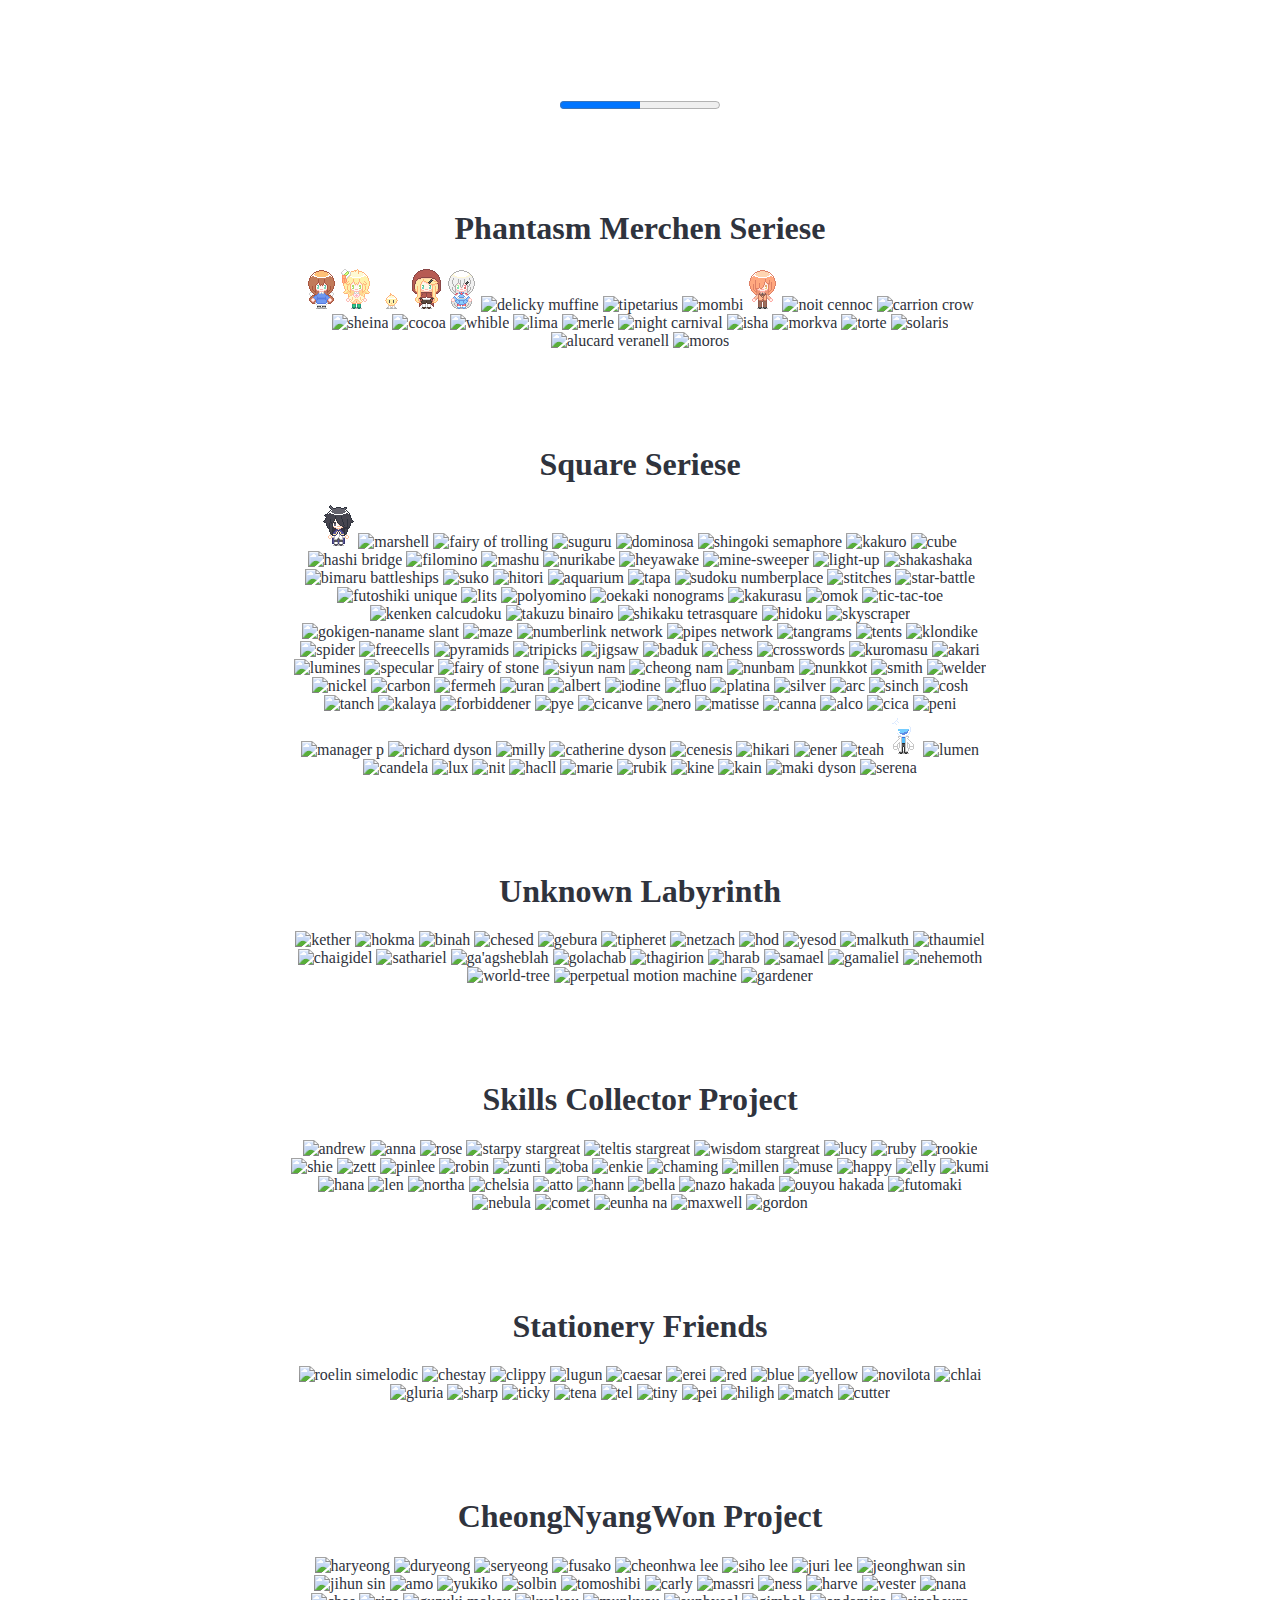
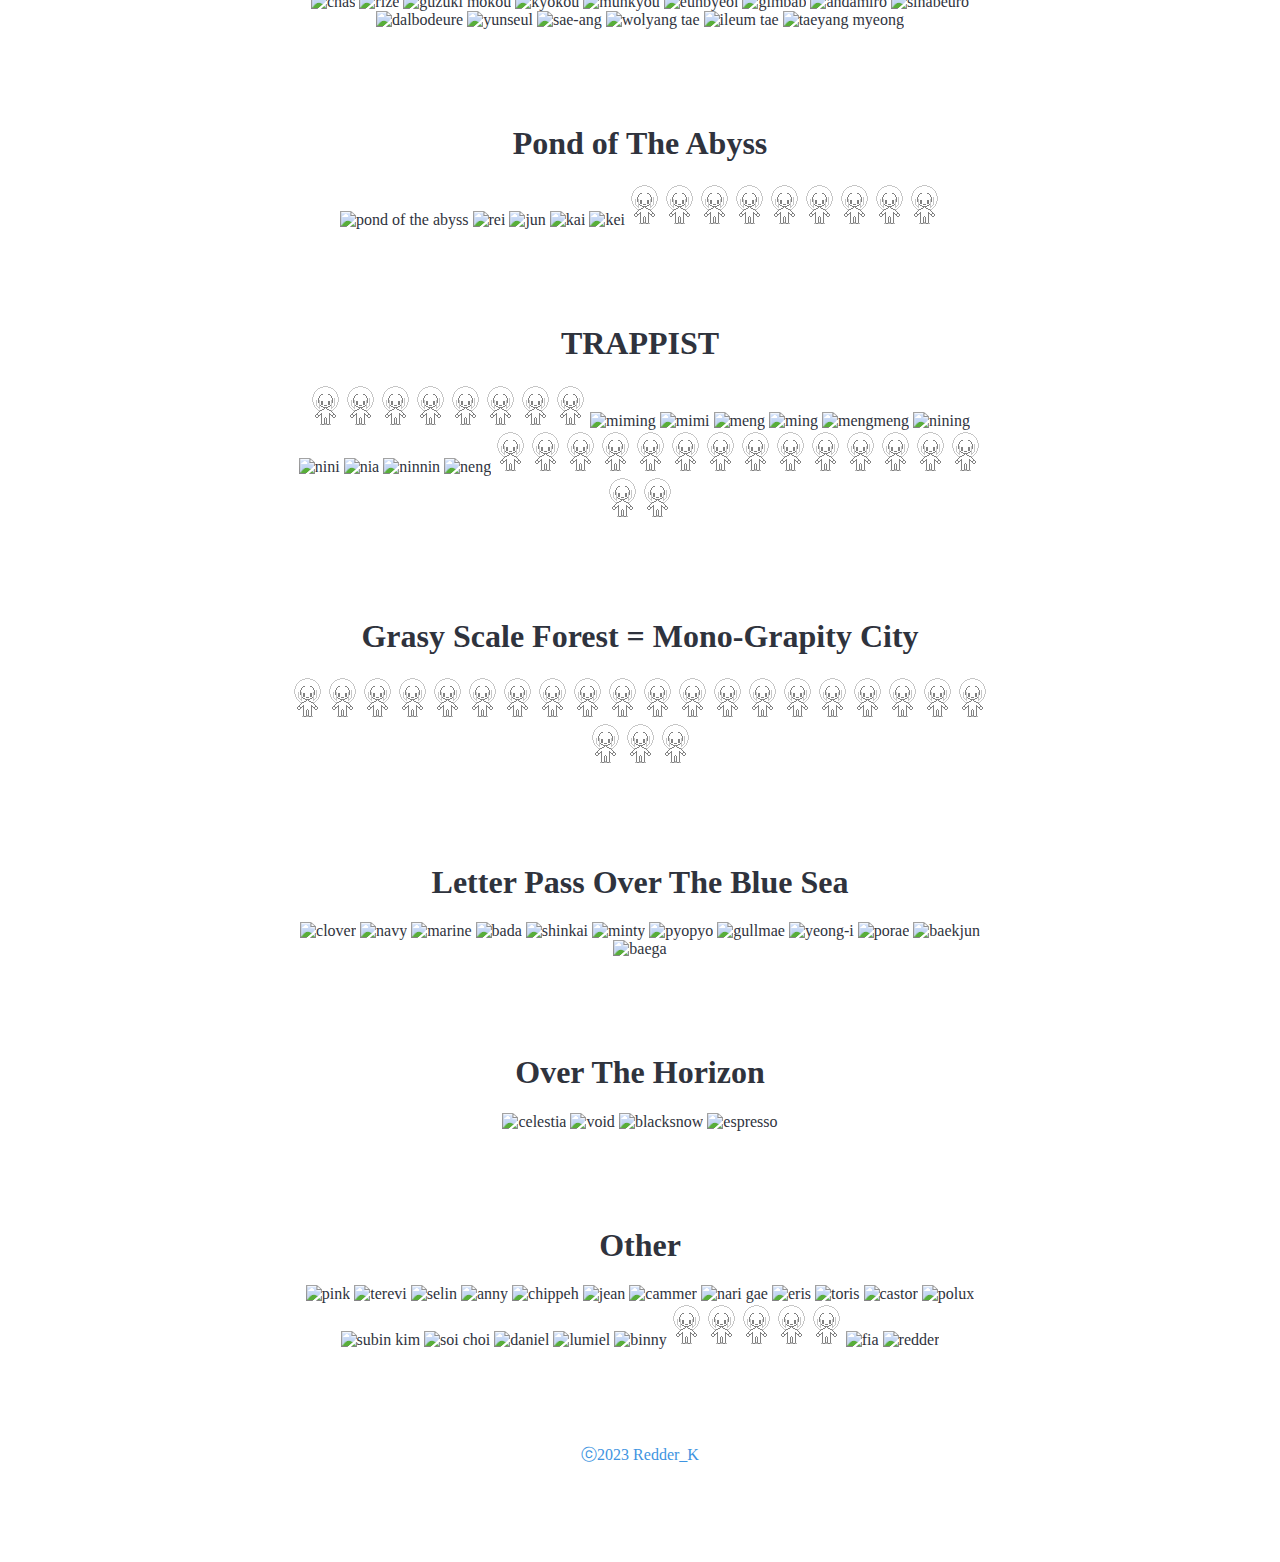
==== index.htm @ f9297e55 "Add files via upload" ====
<!DOCTYPE html>
<!--created 2023-02-05-->

<html lang="en">

<head>

<title>Redder's Dolls Showcase</title>

<meta charset="utf-8">
<meta name="Description" content="Redder's private showcase.">
<meta http-equiv="Author" content="Redder K.">
<meta http-equiv="Generator" content="Windows Notepad">

<link href="style.css" rel="stylesheet" type="text/css">
<link rel="icon" href="./favicon.ico">

</head>
<body>

<hr>

<div style="text-align: right;"><progress value="50" min="0" max="100"></progress></div>

<hr>

<!--판타즘 메르헨 시리즈-->
    <h1>Phantasm Merchen Seriese</h1>
    <div><img src="./dolls/dorothy.png" alt="dorothy"></div>
    <div><img src="./dolls/merry.png" alt="merry carnival"></div>
    <div><img src="./dolls/piapi.png" alt="piapi"></div>
    <div><img src="./dolls/rebecca.png" alt="rebecca"></div>
    <div><img src="./dolls/pinata.png" alt="pinata twilight"></div>

    <div><img src="./dolls/delicky.png" alt="delicky muffine"></div>
    <div><img src="./dolls/tip.png" alt="tipetarius"></div>
    <div><img src="./dolls/mombi.png" alt="mombi"></div>
    <div><img src="./dolls/jacky.png" alt="jacky olantern"></div>

    <div><img src="./dolls/noit.png" alt="noit cennoc"></div>
    <div><img src="./dolls/carrion.png" alt="carrion crow"></div>
    <div><img src="./dolls/sheina.png" alt="sheina"></div>
    <div><img src="./dolls/cocoa.png" alt="cocoa"></div>

    <div><img src="./dolls/whible.png" alt="whible"></div>
    <div><img src="./dolls/lima.png" alt="lima"></div>
    <div><img src="./dolls/merle.png" alt="merle"></div>
    <div><img src="./dolls/night.png" alt="night carnival"></div>

    <div><img src="./dolls/isha.png" alt="isha"></div>
    <div><img src="./dolls/morkva.png" alt="morkva"></div>
    <div><img src="./dolls/torte.png" alt="torte"></div>
    <div><img src="./dolls/solaris.png" alt="solaris"></div>

    <div><img src="./dolls/alucard.png" alt="alucard veranell"></div>
    <div><img src="./dolls/moros.png" alt="moros"></div>

<hr>

<!--스퀘어 시리즈-->
    <h1>Square Seriese</h1>
    <div><img src="./dolls/lgk-root.png" alt="ronly hakada"></div>
    <div><img src="./dolls/marshell.png" alt="marshell"></div>
    <div><img src="./dolls/cecil.png" alt="fairy of trolling"></div>

    <div><img src="./dolls/lgk-001.png" alt="suguru"></div>
    <div><img src="./dolls/lgk-002.png" alt="dominosa"></div>
    <div><img src="./dolls/lgk-003.png" alt="shingoki semaphore"></div>
    <div><img src="./dolls/lgk-004.png" alt="kakuro"></div>
    <div><img src="./dolls/lgk-005.png" alt="cube"></div>

    <div><img src="./dolls/lgk-006.png" alt="hashi bridge"></div>
    <div><img src="./dolls/lgk-007.png" alt="filomino"></div>
    <div><img src="./dolls/lgk-008.png" alt="mashu"></div>
    <div><img src="./dolls/lgk-009.png" alt="nurikabe"></div>
    <div><img src="./dolls/lgk-010.png" alt="heyawake"></div>

    <div><img src="./dolls/lgk-011.png" alt="mine-sweeper"></div>
    <div><img src="./dolls/lgk-012.png" alt="light-up"></div>
    <div><img src="./dolls/lgk-013.png" alt="shakashaka"></div>
    <div><img src="./dolls/lgk-014.png" alt="bimaru battleships"></div>
    <div><img src="./dolls/lgk-015.png" alt="suko"></div>

    <div><img src="./dolls/lgk-016.png" alt="hitori"></div>
    <div><img src="./dolls/lgk-017.png" alt="aquarium"></div>
    <div><img src="./dolls/lgk-018.png" alt="tapa"></div>
    <div><img src="./dolls/lgk-019.png" alt="sudoku numberplace"></div>
    <div><img src="./dolls/lgk-020.png" alt="stitches"></div>

    <div><img src="./dolls/lgk-021.png" alt="star-battle"></div>
    <div><img src="./dolls/lgk-022.png" alt="futoshiki unique"></div>
    <div><img src="./dolls/lgk-023.png" alt="lits"></div>
    <div><img src="./dolls/lgk-024.png" alt="polyomino"></div>
    <div><img src="./dolls/lgk-025.png" alt="oekaki nonograms"></div>

    <div><img src="./dolls/lgk-026.png" alt="kakurasu"></div>
    <div><img src="./dolls/lgk-027.png" alt="omok"></div>
    <div><img src="./dolls/lgk-028.png" alt="tic-tac-toe"></div>
    <div><img src="./dolls/lgk-029.png" alt="kenken calcudoku"></div>
    <div><img src="./dolls/lgk-030.png" alt="takuzu binairo"></div>

    <div><img src="./dolls/lgk-031.png" alt="shikaku tetrasquare"></div>
    <div><img src="./dolls/lgk-032.png" alt="hidoku"></div>
    <div><img src="./dolls/lgk-033.png" alt="skyscraper"></div>
    <div><img src="./dolls/lgk-034.png" alt="gokigen-naname slant"></div>
    <div><img src="./dolls/lgk-035.png" alt="maze"></div>

    <div><img src="./dolls/lgk-036.png" alt="numberlink network"></div>
    <div><img src="./dolls/lgk-037.png" alt="pipes network"></div>
    <div><img src="./dolls/lgk-038.png" alt="tangrams"></div>
    <div><img src="./dolls/lgk-039.png" alt="tents"></div>
    <div><img src="./dolls/lgk-040.png" alt="klondike"></div>

    <div><img src="./dolls/lgk-041.png" alt="spider"></div>
    <div><img src="./dolls/lgk-042.png" alt="freecells"></div>
    <div><img src="./dolls/lgk-043.png" alt="pyramids"></div>
    <div><img src="./dolls/lgk-044.png" alt="tripicks"></div>
    <div><img src="./dolls/lgk-045.png" alt="jigsaw"></div>

    <div><img src="./dolls/lgk-046.png" alt="baduk"></div>
    <div><img src="./dolls/lgk-047.png" alt="chess"></div>
    <div><img src="./dolls/lgk-048.png" alt="crosswords"></div>
    <div><img src="./dolls/lgk-049.png" alt="kuromasu"></div>
    <div><img src="./dolls/lgk-050.png" alt="akari"></div>

    <div><img src="./dolls/lumines.png" alt="lumines"></div>
    <div><img src="./dolls/specular.png" alt="specular"></div>
    <div><img src="./dolls/nakto.png" alt="fairy of stone"></div>

    <div><img src="./dolls/siyun.png" alt="siyun nam"></div>
    <div><img src="./dolls/cheong.png" alt="cheong nam"></div>

    <div><img src="./dolls/nunbam.png" alt="nunbam"></div>
    <div><img src="./dolls/nunkkot.png" alt="nunkkot"></div>
    <div><img src="./dolls/smith.png" alt="smith"></div>
    <div><img src="./dolls/welder.png" alt="welder"></div>

    <div><img src="./dolls/nickel.png" alt="nickel"></div>
    <div><img src="./dolls/carbon.png" alt="carbon"></div>
    <div><img src="./dolls/fermeh.png" alt="fermeh"></div>
    <div><img src="./dolls/uran.png" alt="uran"></div>
    <div><img src="./dolls/albert.png" alt="albert"></div>
    <div><img src="./dolls/iodine.png" alt="iodine"></div>
    <div><img src="./dolls/fluo.png" alt="fluo"></div>
    <div><img src="./dolls/platina.png" alt="platina"></div>
    <div><img src="./dolls/silver.png" alt="silver"></div>

    <div><img src="./dolls/arc.png" alt="arc"></div>
    <div><img src="./dolls/sinch.png" alt="sinch"></div>
    <div><img src="./dolls/cosh.png" alt="cosh"></div>
    <div><img src="./dolls/tanch.png" alt="tanch"></div>
    <div><img src="./dolls/kalaya.png" alt="kalaya"></div>

    <div><img src="./dolls/forbiddener.png" alt="forbiddener"></div>
    <div><img src="./dolls/pye.png" alt="pye"></div>

    <div><img src="./dolls/cicanve.png" alt="cicanve"></div>
    <div><img src="./dolls/nero.png" alt="nero"></div>
    <div><img src="./dolls/matisse.png" alt="matisse"></div>
    <div><img src="./dolls/canna.png" alt="canna"></div>
    <div><img src="./dolls/alco.png" alt="alco"></div>
    <div><img src="./dolls/cica.png" alt="cica"></div>
    <div><img src="./dolls/peni.png" alt="peni"></div>
    <div><img src="./dolls/phage.png" alt="manager p"></div>

    <div><img src="./dolls/ricky.png" alt="richard dyson"></div>
    <div><img src="./dolls/milly.png" alt="milly"></div>
    <div><img src="./dolls/catherine.png" alt="catherine dyson"></div>
    <div><img src="./dolls/cenesis.png" alt="cenesis"></div>

    <div><img src="./dolls/hikari.png" alt="hikari"></div>
    <div><img src="./dolls/ener.png" alt="ener"></div>
    <div><img src="./dolls/teah.png" alt="teah"></div>
    <div><img src="./dolls/flasika.png" alt="flasika"></div>
    <div><img src="./dolls/lumen.png" alt="lumen"></div>
    <div><img src="./dolls/candela.png" alt="candela"></div>
    <div><img src="./dolls/lux.png" alt="lux"></div>
    <div><img src="./dolls/nit.png" alt="nit"></div>

    <div><img src="./dolls/hacll.png" alt="hacll"></div>
    <div><img src="./dolls/marie.png" alt="marie"></div>
    <div><img src="./dolls/rubik.png" alt="rubik"></div>

    <div><img src="./dolls/kine.png" alt="kine"></div>
    <div><img src="./dolls/kain.png" alt="kain"></div>
    <div><img src="./dolls/maki.png" alt="maki dyson"></div>
    <div><img src="./dolls/serena.png" alt="serena"></div>

<hr>

<!--알려지지 않은 미궁-->
    <h1>Unknown Labyrinth</h1>
    <div><img src="./dolls/kether.png" alt="kether"></div>
    <div><img src="./dolls/hokma.png" alt="hokma"></div>
    <div><img src="./dolls/binah.png" alt="binah"></div>
    <div><img src="./dolls/chesed.png" alt="chesed"></div>
    <div><img src="./dolls/gebura.png" alt="gebura"></div>
    <div><img src="./dolls/tipheret.png" alt="tipheret"></div>
    <div><img src="./dolls/netzach.png" alt="netzach"></div>
    <div><img src="./dolls/hod.png" alt="hod"></div>
    <div><img src="./dolls/yesod.png" alt="yesod"></div>
    <div><img src="./dolls/malkuth.png" alt="malkuth"></div>

    <div><img src="./dolls/thaumiel.png" alt="thaumiel"></div>
    <div><img src="./dolls/chaigidel.png" alt="chaigidel"></div>
    <div><img src="./dolls/sathariel.png" alt="sathariel"></div>
    <div><img src="./dolls/gaagsheblah.png" alt="ga'agsheblah"></div>
    <div><img src="./dolls/golachab.png" alt="golachab"></div>
    <div><img src="./dolls/thagirion.png" alt="thagirion"></div>
    <div><img src="./dolls/harab.png" alt="harab"></div>
    <div><img src="./dolls/samael.png" alt="samael"></div>
    <div><img src="./dolls/gamaliel.png" alt="gamaliel"></div>
    <div><img src="./dolls/nehemoth.png" alt="nehemoth"></div>

    <div><img src="./dolls/worldtree.png" alt="world-tree"></div>
    <div><img src="./dolls/pmm.png" alt="perpetual motion machine"></div>
    <div><img src="./dolls/gardener.png" alt="gardener"></div>

<hr>

<!--스킬 컬렉터 프로젝트-->
    <h1>Skills Collector Project</h1>
    <div><img src="./dolls/andrew.png" alt="andrew"></div>
    <div><img src="./dolls/anna.png" alt="anna"></div>
    <div><img src="./dolls/rose.png" alt="rose"></div>

    <div><img src="./dolls/starpy.png" alt="starpy stargreat"></div>
    <div><img src="./dolls/teltis.png" alt="teltis stargreat"></div>
    <div><img src="./dolls/wisdom.png" alt="wisdom stargreat"></div>

    <div><img src="./dolls/lucy.png" alt="lucy"></div>
    <div><img src="./dolls/ruby.png" alt="ruby"></div>
    <div><img src="./dolls/rookie.png" alt="rookie"></div>

    <div><img src="./dolls/shie.png" alt="shie"></div>
    <div><img src="./dolls/zett.png" alt="zett"></div>
    <div><img src="./dolls/pinlee.png" alt="pinlee"></div>
    <div><img src="./dolls/robin.png" alt="robin"></div>

    <div><img src="./dolls/zunti.png" alt="zunti"></div>
    <div><img src="./dolls/toba.png" alt="toba"></div>
    <div><img src="./dolls/enkie.png" alt="enkie"></div>

    <div><img src="./dolls/chaming.png" alt="chaming"></div>
    <div><img src="./dolls/millen.png" alt="millen"></div>
    <div><img src="./dolls/muse.png" alt="muse"></div>
    <div><img src="./dolls/happy.png" alt="happy"></div>
    <div><img src="./dolls/elly.png" alt="elly"></div>
    <div><img src="./dolls/kumi.png" alt="kumi"></div>

    <div><img src="./dolls/hana.png" alt="hana"></div>
    <div><img src="./dolls/len.png" alt="len"></div>

    <div><img src="./dolls/northa.png" alt="northa"></div>
    <div><img src="./dolls/chelsia.png" alt="chelsia"></div>

    <div><img src="./dolls/atto.png" alt="atto"></div>

    <div><img src="./dolls/hann.png" alt="hann"></div>
    <div><img src="./dolls/bella.png" alt="bella"></div>

    <div><img src="./dolls/nazo.png" alt="nazo hakada"></div>
    <div><img src="./dolls/ouyou.png" alt="ouyou hakada"></div>
    <div><img src="./dolls/futomaki.png" alt="futomaki"></div>

    <div><img src="./dolls/nebula.png" alt="nebula"></div>
    <div><img src="./dolls/comet.png" alt="comet"></div>
    <div><img src="./dolls/eunha.png" alt="eunha na"></div>

    <div><img src="./dolls/maxwell.png" alt="maxwell"></div>
    <div><img src="./dolls/gordon.png" alt="gordon"></div>

<hr>

<!--스테이셔너리 프렌즈-->
    <h1>Stationery Friends</h1>
    <div><img src="./dolls/roelin.png" alt="roelin simelodic"></div>
    <div><img src="./dolls/chestay.png" alt="chestay"></div>
    <div><img src="./dolls/clippy.png" alt="clippy"></div>
    <div><img src="./dolls/lugun.png" alt="lugun"></div>

    <div><img src="./dolls/caesar.png" alt="caesar"></div>
    <div><img src="./dolls/erei.png" alt="erei"></div>

    <div><img src="./dolls/red.png" alt="red"></div>
    <div><img src="./dolls/blue.png" alt="blue"></div>
    <div><img src="./dolls/yellow.png" alt="yellow"></div>

    <div><img src="./dolls/novilota.png" alt="novilota"></div>
    <div><img src="./dolls/chlai.png" alt="chlai"></div>
    <div><img src="./dolls/gluria.png" alt="gluria"></div>

    <div><img src="./dolls/sharp.png" alt="sharp"></div>
    <div><img src="./dolls/ticky.png" alt="ticky"></div>

    <div><img src="./dolls/tena.png" alt="tena"></div>
    <div><img src="./dolls/tel.png" alt="tel"></div>
    <div><img src="./dolls/tiny.png" alt="tiny"></div>

    <div><img src="./dolls/pei.png" alt="pei"></div>
    <div><img src="./dolls/hiligh.png" alt="hiligh"></div>

    <div><img src="./dolls/match.png" alt="match"></div>
    <div><img src="./dolls/cutter.png" alt="cutter"></div>

<hr>

<!--청량원 프로젝트-->
    <h1>CheongNyangWon Project</h1>
    <div><img src="./dolls/haryeong.png" alt="haryeong"></div>
    <div><img src="./dolls/duryeong.png" alt="duryeong"></div>
    <div><img src="./dolls/seryeong.png" alt="seryeong"></div>
    <div><img src="./dolls/fusako.png" alt="fusako"></div>

    <div><img src="./dolls/cheonhwa.png" alt="cheonhwa lee"></div>
    <div><img src="./dolls/siho.png" alt="siho lee"></div>
    <div><img src="./dolls/juri.png" alt="juri lee"></div>
    <div><img src="./dolls/jeonghwan.png" alt="jeonghwan sin"></div>
    <div><img src="./dolls/jihun.png" alt="jihun sin"></div>

    <div><img src="./dolls/amo.png" alt="amo"></div>
    <div><img src="./dolls/yukiko.png" alt="yukiko"></div>
    <div><img src="./dolls/solbin.png" alt="solbin"></div>
    <div><img src="./dolls/tomoshibi.png" alt="tomoshibi"></div>
    <div><img src="./dolls/carly.png" alt="carly"></div>

    <div><img src="./dolls/massri.png" alt="massri"></div>
    <div><img src="./dolls/ness.png" alt="ness"></div>
    <div><img src="./dolls/harve.png" alt="harve"></div>
    <div><img src="./dolls/vester.png" alt="vester"></div>
    <div><img src="./dolls/nana.png" alt="nana"></div>

    <div><img src="./dolls/chas.png" alt="chas"></div>
    <div><img src="./dolls/rize.png" alt="rize"></div>

    <div><img src="./dolls/guzuki.png" alt="guzuki mokou"></div>
    <div><img src="./dolls/kyokou.png" alt="kyokou"></div>
    <div><img src="./dolls/munkyou.png" alt="munkyou"></div>
    <div><img src="./dolls/eunbyeol.png" alt="eunbyeol"></div>
    <div><img src="./dolls/gimbab.png" alt="gimbab"></div>

    <div><img src="./dolls/andamiro.png" alt="andamiro"></div>
    <div><img src="./dolls/sinabeuro.png" alt="sinabeuro"></div>
    <div><img src="./dolls/dalbodeure.png" alt="dalbodeure"></div>
    <div><img src="./dolls/yunseul.png" alt="yunseul"></div>
    <div><img src="./dolls/sae-ang.png" alt="sae-ang"></div>

    <div><img src="./dolls/wolyang.png" alt="wolyang tae"></div>
    <div><img src="./dolls/ileum.png" alt="ileum tae"></div>
    <div><img src="./dolls/taeyang.png" alt="taeyang myeong"></div>

<hr>

<!--심연의 샘-->
    <h1>Pond of The Abyss</h1>
    <div><img src="./dolls/pota.png" alt="pond of the abyss"></div>

    <div><img src="./dolls/rei.png" alt="rei"></div>
    <div><img src="./dolls/jun.png" alt="jun"></div>
    <div><img src="./dolls/kai.png" alt="kai"></div>
    <div><img src="./dolls/kei.png" alt="kei"></div>

    <div><img src="./dolls/x.png" alt=""></div>
    <div><img src="./dolls/x.png" alt=""></div>
    <div><img src="./dolls/x.png" alt=""></div>
    <div><img src="./dolls/x.png" alt=""></div>
    <div><img src="./dolls/x.png" alt=""></div>
    <div><img src="./dolls/x.png" alt=""></div>
    <div><img src="./dolls/x.png" alt=""></div>
    <div><img src="./dolls/x.png" alt=""></div>
    <div><img src="./dolls/x.png" alt=""></div>

<hr>

<!--TRAPPIST-->
    <h1>TRAPPIST</h1>
    <div><img src="./dolls/x.png" alt=""></div>
    <div><img src="./dolls/x.png" alt=""></div>
    <div><img src="./dolls/x.png" alt=""></div>
    <div><img src="./dolls/x.png" alt=""></div>
    <div><img src="./dolls/x.png" alt=""></div>
    <div><img src="./dolls/x.png" alt=""></div>
    <div><img src="./dolls/x.png" alt=""></div>
    <div><img src="./dolls/x.png" alt=""></div>

    <div><img src="./dolls/miming.png" alt="miming"></div>
    <div><img src="./dolls/mimi.png" alt="mimi"></div>
    <div><img src="./dolls/meng.png" alt="meng"></div>
    <div><img src="./dolls/ming.png" alt="ming"></div>
    <div><img src="./dolls/mengmeng.png" alt="mengmeng"></div>
    <div><img src="./dolls/nining.png" alt="nining"></div>
    <div><img src="./dolls/nini.png" alt="nini"></div>
    <div><img src="./dolls/nia.png" alt="nia"></div>
    <div><img src="./dolls/ninnin.png" alt="ninnin"></div>
    <div><img src="./dolls/neng.png" alt="neng"></div>

    <div><img src="./dolls/x.png" alt=""></div>
    <div><img src="./dolls/x.png" alt=""></div>
    <div><img src="./dolls/x.png" alt=""></div>
    <div><img src="./dolls/x.png" alt=""></div>
    <div><img src="./dolls/x.png" alt=""></div>
    <div><img src="./dolls/x.png" alt=""></div>
    <div><img src="./dolls/x.png" alt=""></div>
    <div><img src="./dolls/x.png" alt=""></div>

    <div><img src="./dolls/x.png" alt=""></div>
    <div><img src="./dolls/x.png" alt=""></div>
    <div><img src="./dolls/x.png" alt=""></div>
    <div><img src="./dolls/x.png" alt=""></div>
    <div><img src="./dolls/x.png" alt=""></div>
    <div><img src="./dolls/x.png" alt=""></div>
    <div><img src="./dolls/x.png" alt=""></div>
    <div><img src="./dolls/x.png" alt=""></div>

<hr>

<!--모노그래피티 시티-->
    <h1>Grasy Scale Forest = Mono-Grapity City</h1>
    <div><img src="./dolls/x.png" alt=""></div>
    <div><img src="./dolls/x.png" alt=""></div>
    <div><img src="./dolls/x.png" alt=""></div>
    <div><img src="./dolls/x.png" alt=""></div>
    <div><img src="./dolls/x.png" alt=""></div>
    <div><img src="./dolls/x.png" alt=""></div>
    <div><img src="./dolls/x.png" alt=""></div>
    <div><img src="./dolls/x.png" alt=""></div>
    <div><img src="./dolls/x.png" alt=""></div>
    <div><img src="./dolls/x.png" alt=""></div>
    <div><img src="./dolls/x.png" alt=""></div>
    <div><img src="./dolls/x.png" alt=""></div>
    <div><img src="./dolls/x.png" alt=""></div>
    <div><img src="./dolls/x.png" alt=""></div>
    <div><img src="./dolls/x.png" alt=""></div>
    <div><img src="./dolls/x.png" alt=""></div>
    <div><img src="./dolls/x.png" alt=""></div>
    <div><img src="./dolls/x.png" alt=""></div>
    <div><img src="./dolls/x.png" alt=""></div>
    <div><img src="./dolls/x.png" alt=""></div>
    <div><img src="./dolls/x.png" alt=""></div>
    <div><img src="./dolls/x.png" alt=""></div>
    <div><img src="./dolls/x.png" alt=""></div>

<hr>

<!--바다를 건너는 편지-->
    <h1>Letter Pass Over The Blue Sea</h1>
    <div><img src="./dolls/clover.png" alt="clover"></div>
    <div><img src="./dolls/navy.png" alt="navy"></div>
    <div><img src="./dolls/marine.png" alt="marine"></div>
    <div><img src="./dolls/bada.png" alt="bada"></div>
    <div><img src="./dolls/shinkai.png" alt="shinkai"></div>

    <div><img src="./dolls/minty.png" alt="minty"></div>
    <div><img src="./dolls/pyopyo.png" alt="pyopyo"></div>

    <div><img src="./dolls/gullmae.png" alt="gullmae"></div>
    <div><img src="./dolls/yeongi.png" alt="yeong-i"></div>
    <div><img src="./dolls/porae.png" alt="porae"></div>

    <div><img src="./dolls/baekjun.png" alt="baekjun"></div>
    <div><img src="./dolls/baega.png" alt="baega"></div>

<hr>

<!--Over The Horizon-->
    <h1>Over The Horizon</h1>
    <div><img src="./dolls/observer.png" alt="celestia"></div>
    <div><img src="./dolls/void.png" alt="void"></div>
    <div><img src="./dolls/blacksnow.png" alt="blacksnow"></div>
    <div><img src="./dolls/espresso.png" alt="espresso"></div>

<hr>

<!--그 외-->
    <h1>Other</h1>
    <div><img src="./dolls/pink.png" alt="pink"></div>
    <div><img src="./dolls/terevi.png" alt="terevi"></div>

    <div><img src="./dolls/selin.png" alt="selin"></div>

    <div><img src="./dolls/anny.png" alt="anny"></div>
    <div><img src="./dolls/chippeh.png" alt="chippeh"></div>
    <div><img src="./dolls/jean.png" alt="jean"></div>
    <div><img src="./dolls/cammer.png" alt="cammer"></div>

    <div><img src="./dolls/nari.png" alt="nari gae"></div>

    <div><img src="./dolls/eris.png" alt="eris"></div>
    <div><img src="./dolls/toris.png" alt="toris"></div>
    <div><img src="./dolls/castor.png" alt="castor"></div>
    <div><img src="./dolls/polux.png" alt="polux"></div>

    <div><img src="./dolls/subin.png" alt="subin kim"></div>
    <div><img src="./dolls/soi.png" alt="soi choi"></div>

    <div><img src="./dolls/daniel.png" alt="daniel"></div>
    <div><img src="./dolls/lumiel.png" alt="lumiel"></div>
    <div><img src="./dolls/binny.png" alt="binny"></div>

    <div><img src="./dolls/x.png" alt=""></div>
    <div><img src="./dolls/x.png" alt=""></div>
    <div><img src="./dolls/x.png" alt=""></div>
    <div><img src="./dolls/x.png" alt=""></div>
    <div><img src="./dolls/x.png" alt=""></div>

    <div><img src="./dolls/fia.png" alt="fia"></div>

    <div><img src="./dolls/redder.png" alt="redder"></div>

<hr>

<p id="footer">ⓒ2023 <a href="https://github.com/alpherthax/dolls-showcase" id="footer">Redder_K</a></p>

<hr>

</body>
</html>
---- style.css ----
@font-face {
    font-family: 'EliceDigitalBaeum';
    src: url('https://cdn.jsdelivr.net/gh/projectnoonnu/noonfonts_elice@1.0/EliceDigitalBaeum.woff2') format('woff2');
    font-weight: normal;
    font-style: normal;
}

* {
    font-family: 'EliceDigitalBaeum';
    text-align: center;
    color: #2F333D;
}

body {
    width: 700px;
    margin: auto;
}

hr {
    border: 0;
    margin: 3em;
}

div {
    text-align: left;
    margin: 0 5;
    display: inline;
}

a {
    text-decoration: none;
}

#footer {
    color: #3e94e1;
}
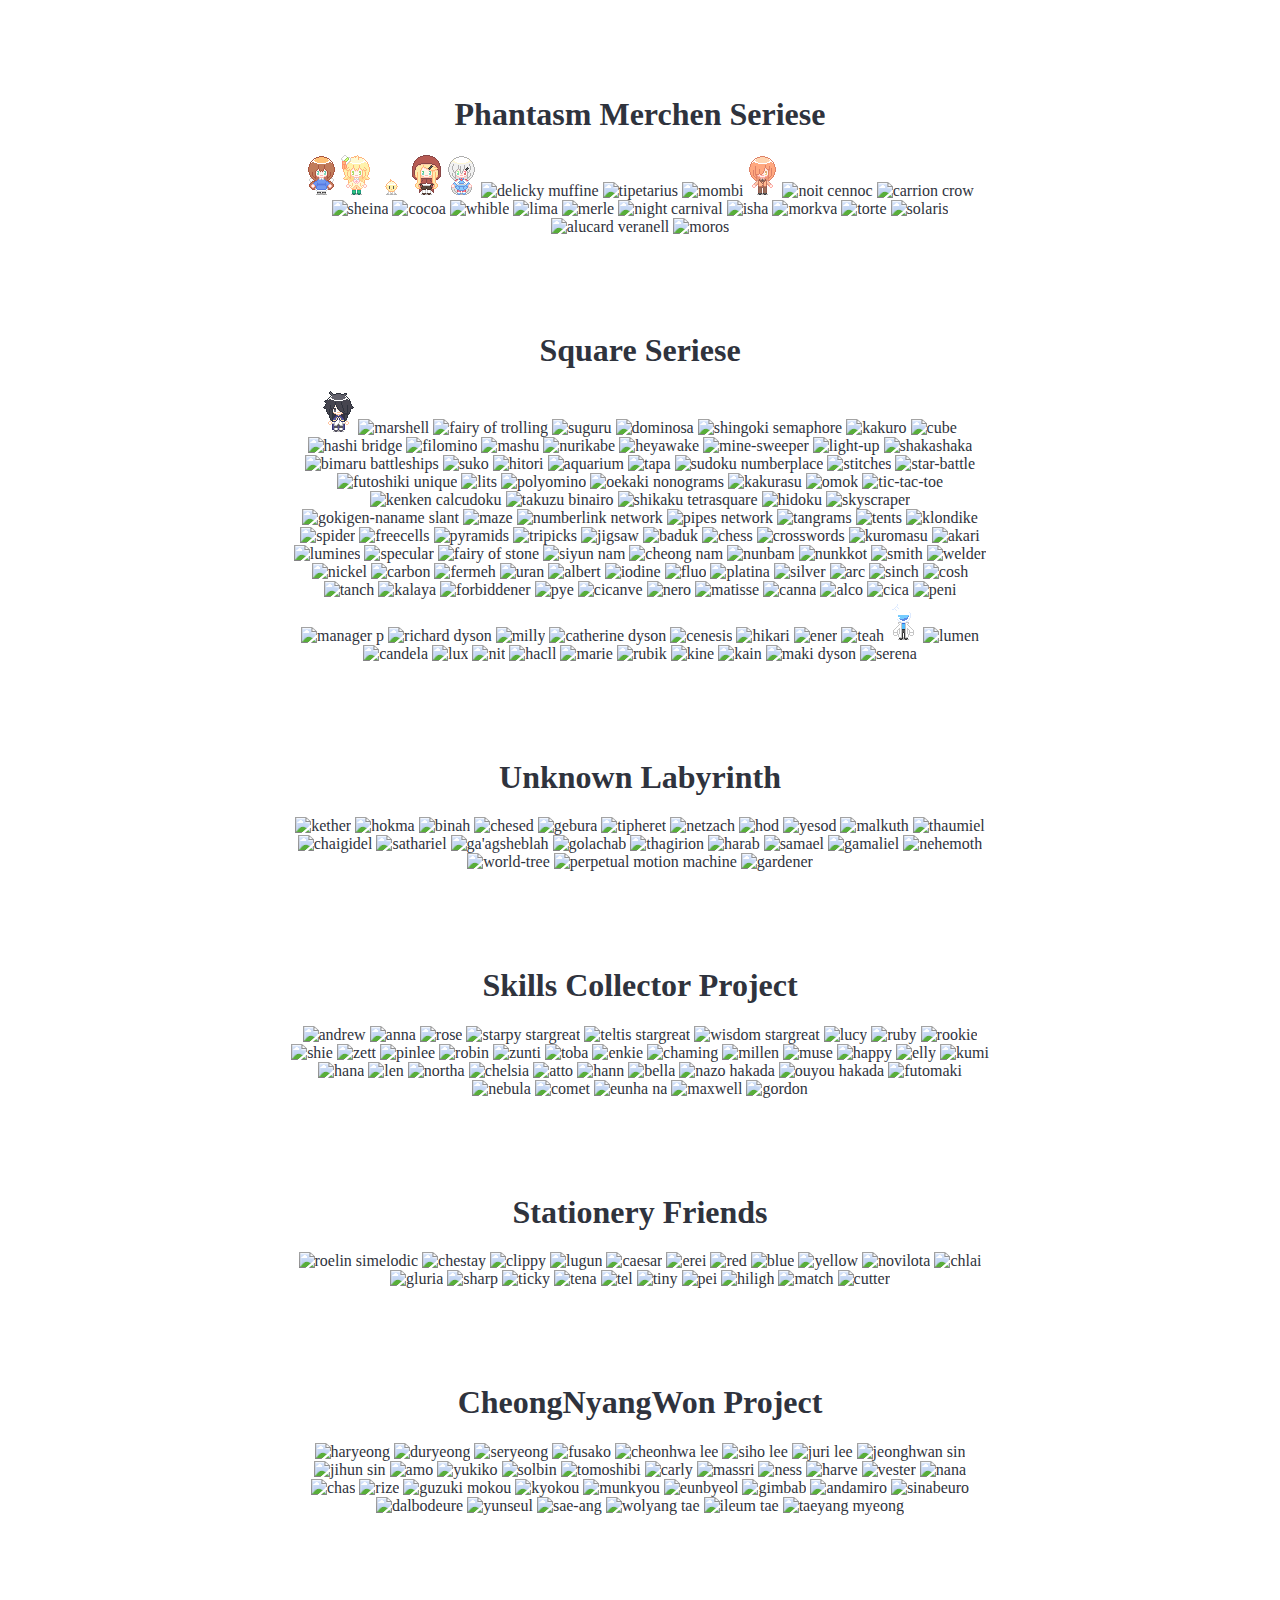
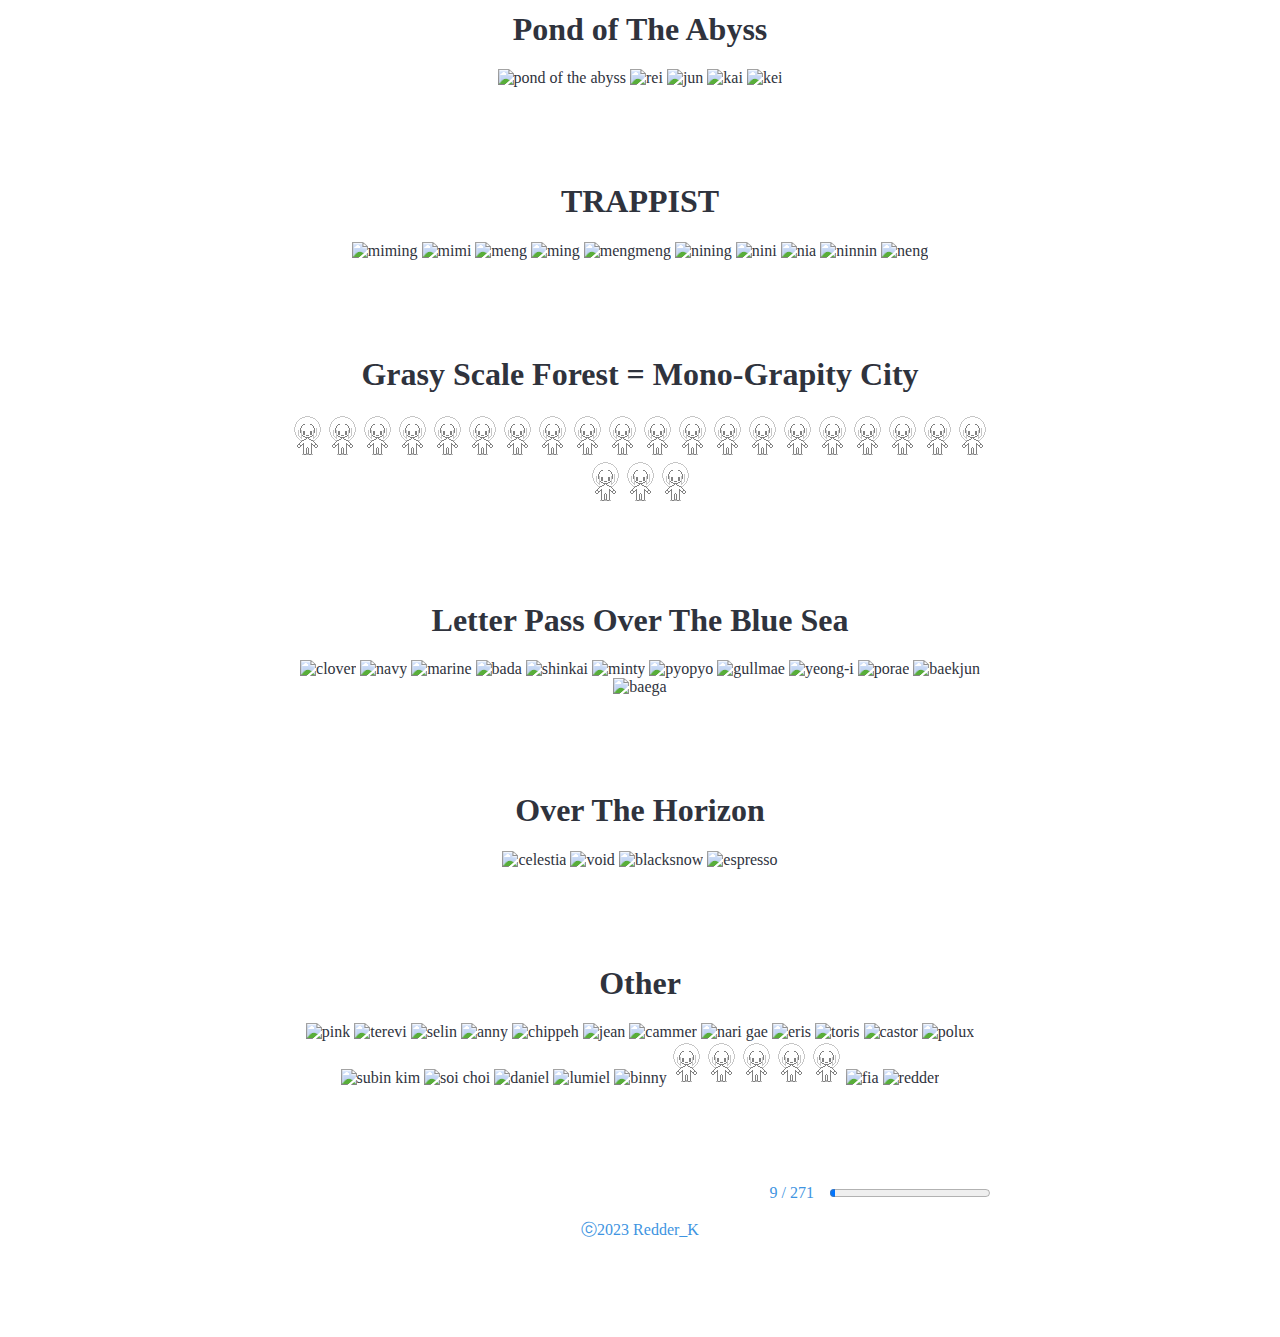
==== commit 20563d30: "Add files via upload" ====
--- a/index.htm
+++ b/index.htm
@@ -20,11 +20,7 @@
 
 <hr>
 
-<div style="text-align: right;"><progress value="50" min="0" max="100"></progress></div>
-
-<hr>
-
-<!--판타즘 메르헨 시리즈-->
+<!--판타즘 메르헨 시리즈/23-->
     <h1>Phantasm Merchen Seriese</h1>
     <div><img src="./dolls/dorothy.png" alt="dorothy"></div>
     <div><img src="./dolls/merry.png" alt="merry carnival"></div>
@@ -57,7 +53,7 @@
 
 <hr>
 
-<!--스퀘어 시리즈-->
+<!--스퀘어 시리즈/105-->
     <h1>Square Seriese</h1>
     <div><img src="./dolls/lgk-root.png" alt="ronly hakada"></div>
     <div><img src="./dolls/marshell.png" alt="marshell"></div>
@@ -218,7 +214,7 @@
 
 <hr>
 
-<!--스킬 컬렉터 프로젝트-->
+<!--스킬 컬렉터 프로젝트/38-->
     <h1>Skills Collector Project</h1>
     <div><img src="./dolls/andrew.png" alt="andrew"></div>
     <div><img src="./dolls/anna.png" alt="anna"></div>
@@ -272,7 +268,7 @@
 
 <hr>
 
-<!--스테이셔너리 프렌즈-->
+<!--스테이셔너리 프렌즈/21-->
     <h1>Stationery Friends</h1>
     <div><img src="./dolls/roelin.png" alt="roelin simelodic"></div>
     <div><img src="./dolls/chestay.png" alt="chestay"></div>
@@ -305,7 +301,7 @@
 
 <hr>
 
-<!--청량원 프로젝트-->
+<!--청량원 프로젝트/34-->
     <h1>CheongNyangWon Project</h1>
     <div><img src="./dolls/haryeong.png" alt="haryeong"></div>
     <div><img src="./dolls/duryeong.png" alt="duryeong"></div>
@@ -351,7 +347,7 @@
 
 <hr>
 
-<!--심연의 샘-->
+<!--심연의 샘/5-->
     <h1>Pond of The Abyss</h1>
     <div><img src="./dolls/pota.png" alt="pond of the abyss"></div>
 
@@ -360,29 +356,10 @@
     <div><img src="./dolls/kai.png" alt="kai"></div>
     <div><img src="./dolls/kei.png" alt="kei"></div>
 
-    <div><img src="./dolls/x.png" alt=""></div>
-    <div><img src="./dolls/x.png" alt=""></div>
-    <div><img src="./dolls/x.png" alt=""></div>
-    <div><img src="./dolls/x.png" alt=""></div>
-    <div><img src="./dolls/x.png" alt=""></div>
-    <div><img src="./dolls/x.png" alt=""></div>
-    <div><img src="./dolls/x.png" alt=""></div>
-    <div><img src="./dolls/x.png" alt=""></div>
-    <div><img src="./dolls/x.png" alt=""></div>
-
-<hr>
-
-<!--TRAPPIST-->
+<hr>
+
+<!--TRAPPIST/10-->
     <h1>TRAPPIST</h1>
-    <div><img src="./dolls/x.png" alt=""></div>
-    <div><img src="./dolls/x.png" alt=""></div>
-    <div><img src="./dolls/x.png" alt=""></div>
-    <div><img src="./dolls/x.png" alt=""></div>
-    <div><img src="./dolls/x.png" alt=""></div>
-    <div><img src="./dolls/x.png" alt=""></div>
-    <div><img src="./dolls/x.png" alt=""></div>
-    <div><img src="./dolls/x.png" alt=""></div>
-
     <div><img src="./dolls/miming.png" alt="miming"></div>
     <div><img src="./dolls/mimi.png" alt="mimi"></div>
     <div><img src="./dolls/meng.png" alt="meng"></div>
@@ -393,25 +370,6 @@
     <div><img src="./dolls/nia.png" alt="nia"></div>
     <div><img src="./dolls/ninnin.png" alt="ninnin"></div>
     <div><img src="./dolls/neng.png" alt="neng"></div>
-
-    <div><img src="./dolls/x.png" alt=""></div>
-    <div><img src="./dolls/x.png" alt=""></div>
-    <div><img src="./dolls/x.png" alt=""></div>
-    <div><img src="./dolls/x.png" alt=""></div>
-    <div><img src="./dolls/x.png" alt=""></div>
-    <div><img src="./dolls/x.png" alt=""></div>
-    <div><img src="./dolls/x.png" alt=""></div>
-    <div><img src="./dolls/x.png" alt=""></div>
-
-    <div><img src="./dolls/x.png" alt=""></div>
-    <div><img src="./dolls/x.png" alt=""></div>
-    <div><img src="./dolls/x.png" alt=""></div>
-    <div><img src="./dolls/x.png" alt=""></div>
-    <div><img src="./dolls/x.png" alt=""></div>
-    <div><img src="./dolls/x.png" alt=""></div>
-    <div><img src="./dolls/x.png" alt=""></div>
-    <div><img src="./dolls/x.png" alt=""></div>
-
 <hr>
 
 <!--모노그래피티 시티-->
@@ -442,7 +400,7 @@
 
 <hr>
 
-<!--바다를 건너는 편지-->
+<!--바다를 건너는 편지/12-->
     <h1>Letter Pass Over The Blue Sea</h1>
     <div><img src="./dolls/clover.png" alt="clover"></div>
     <div><img src="./dolls/navy.png" alt="navy"></div>
@@ -462,7 +420,7 @@
 
 <hr>
 
-<!--Over The Horizon-->
+<!--Over The Horizon/4-->
     <h1>Over The Horizon</h1>
     <div><img src="./dolls/observer.png" alt="celestia"></div>
     <div><img src="./dolls/void.png" alt="void"></div>
@@ -471,7 +429,7 @@
 
 <hr>
 
-<!--그 외-->
+<!--그 외/19-->
     <h1>Other</h1>
     <div><img src="./dolls/pink.png" alt="pink"></div>
     <div><img src="./dolls/terevi.png" alt="terevi"></div>
@@ -509,9 +467,10 @@
 
 <hr>
 
+
+<p id="footer" style="text-align: right;">9 / 271　<progress value="9" min="0" max="271"></progress></p>
 <p id="footer">ⓒ2023 <a href="https://github.com/alpherthax/dolls-showcase" id="footer">Redder_K</a></p>
 
 <hr>
-
 </body>
 </html>
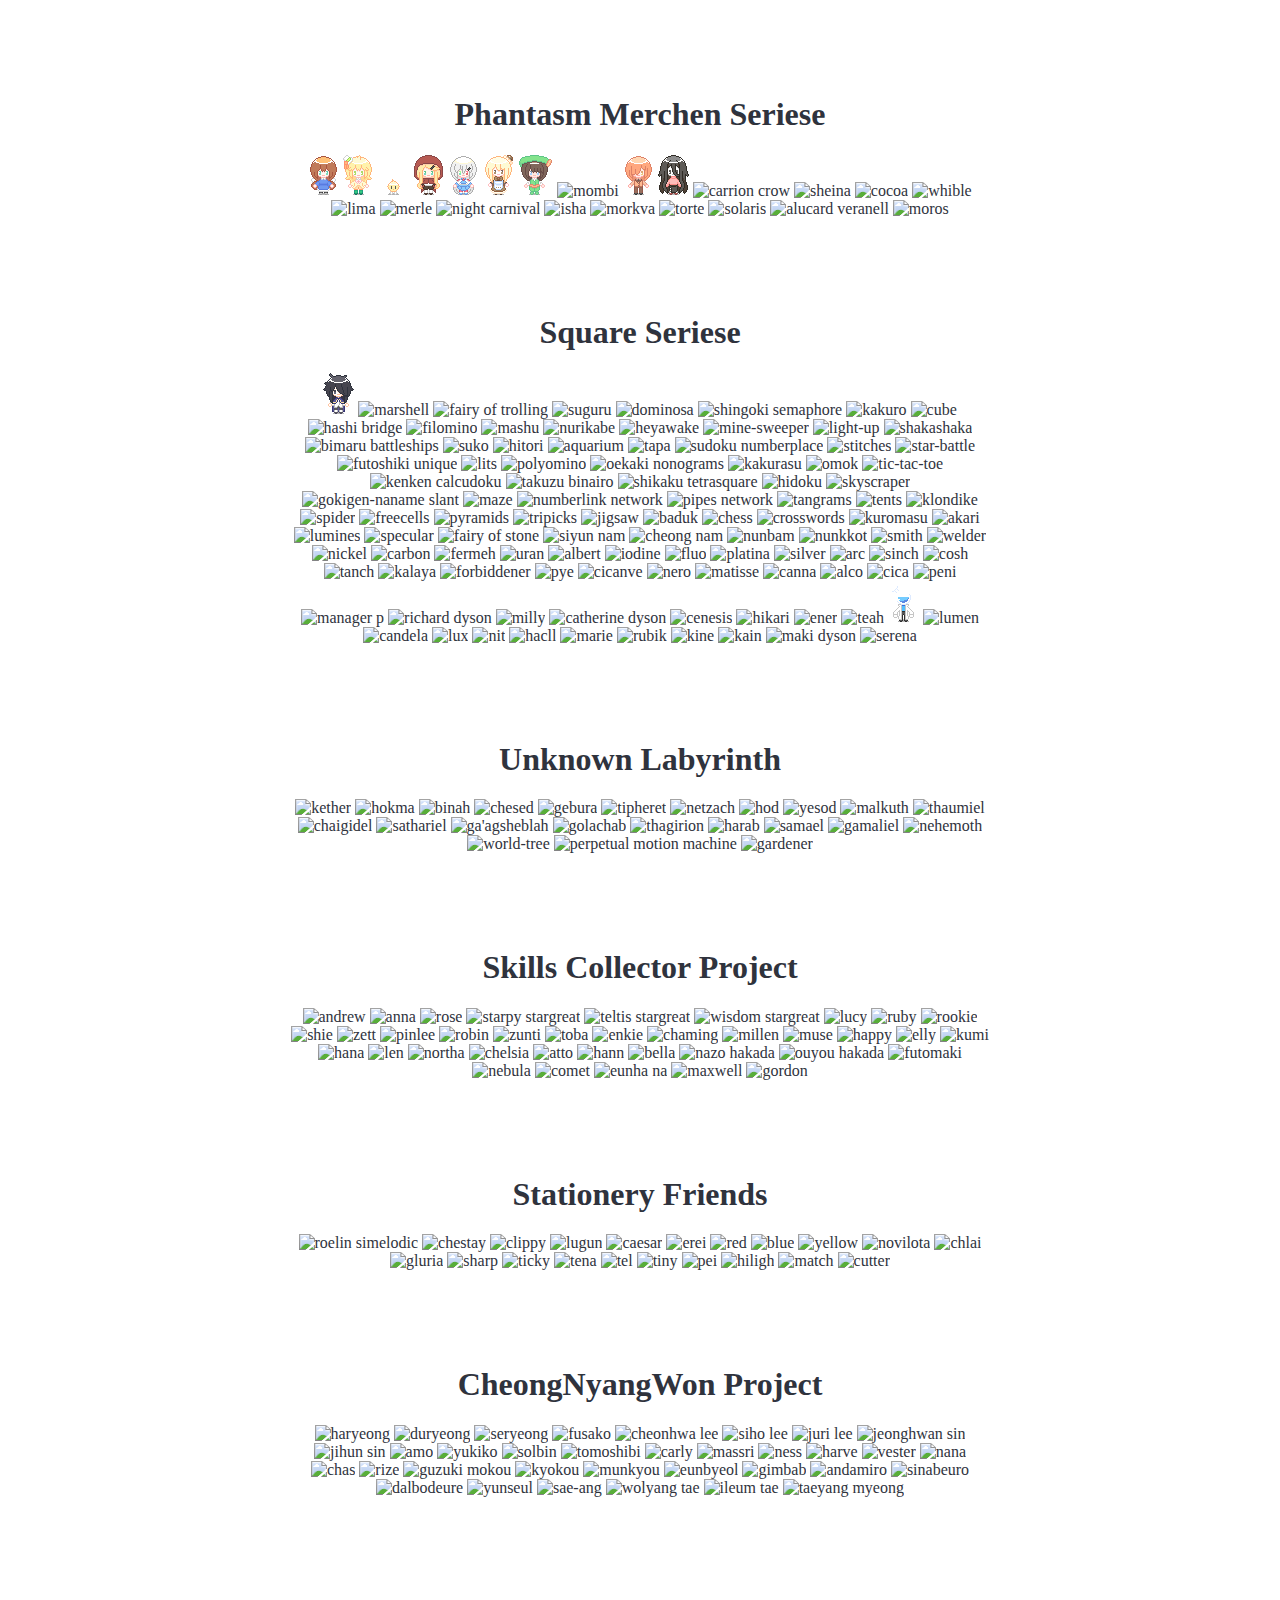
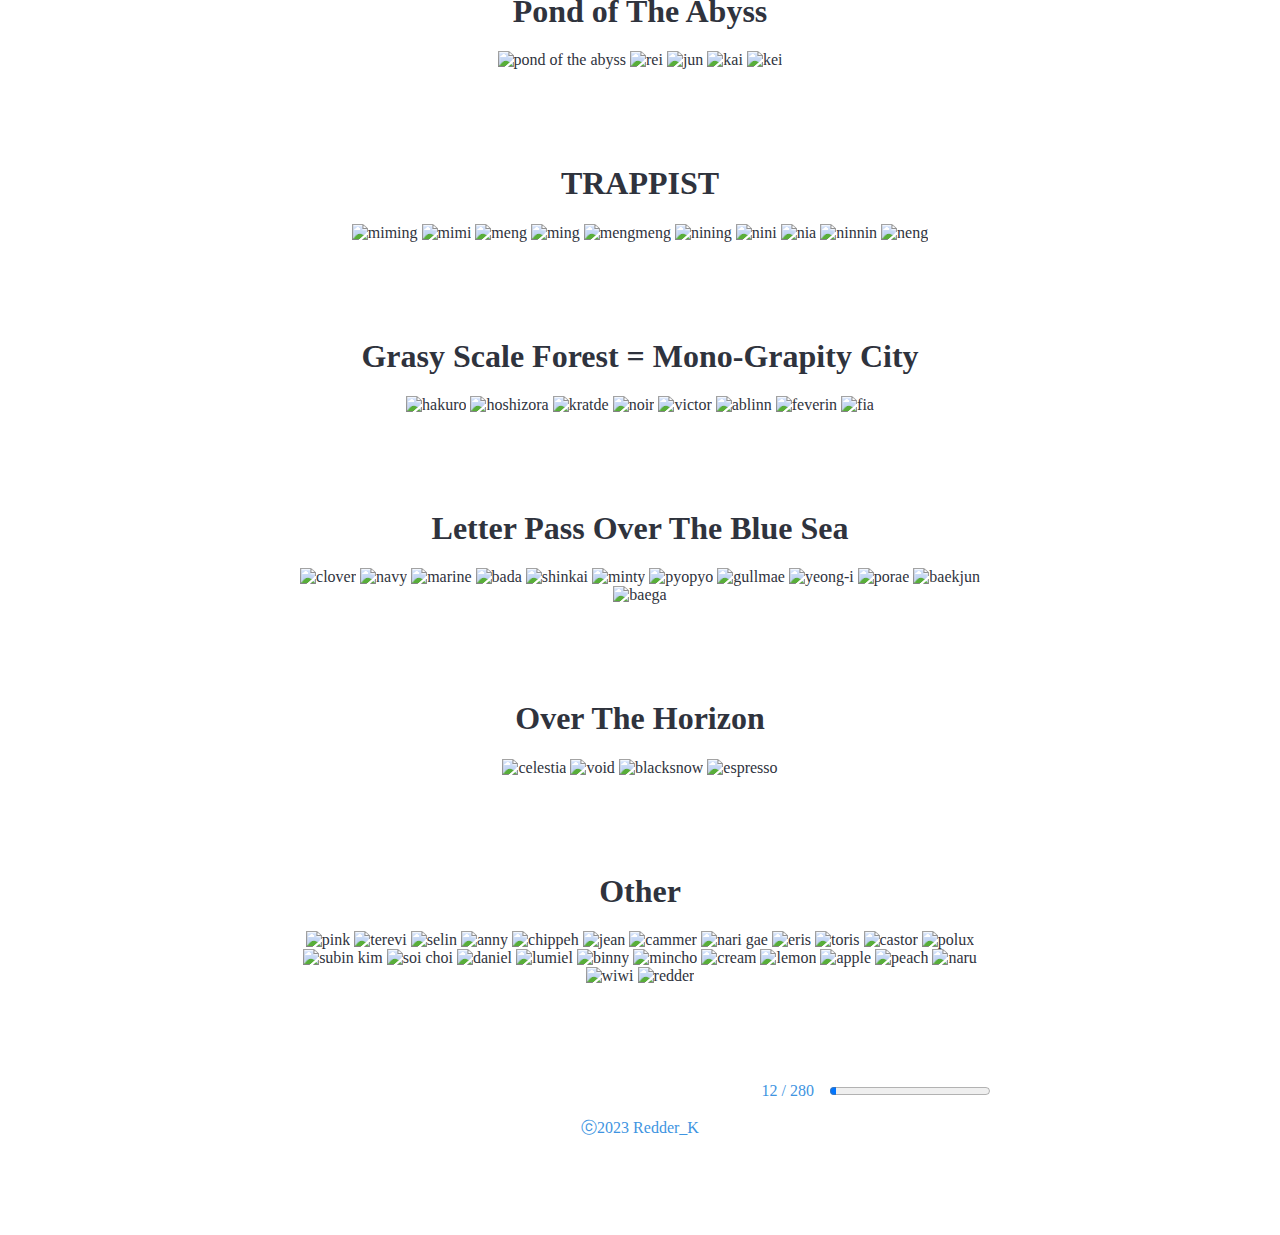
==== commit 646ecbe6: "add 3 images and update index file" ====
--- a/index.htm
+++ b/index.htm
@@ -372,31 +372,17 @@
     <div><img src="./dolls/neng.png" alt="neng"></div>
 <hr>
 
-<!--모노그래피티 시티-->
+<!--모노그래피티 시티/8-->
     <h1>Grasy Scale Forest = Mono-Grapity City</h1>
-    <div><img src="./dolls/x.png" alt=""></div>
-    <div><img src="./dolls/x.png" alt=""></div>
-    <div><img src="./dolls/x.png" alt=""></div>
-    <div><img src="./dolls/x.png" alt=""></div>
-    <div><img src="./dolls/x.png" alt=""></div>
-    <div><img src="./dolls/x.png" alt=""></div>
-    <div><img src="./dolls/x.png" alt=""></div>
-    <div><img src="./dolls/x.png" alt=""></div>
-    <div><img src="./dolls/x.png" alt=""></div>
-    <div><img src="./dolls/x.png" alt=""></div>
-    <div><img src="./dolls/x.png" alt=""></div>
-    <div><img src="./dolls/x.png" alt=""></div>
-    <div><img src="./dolls/x.png" alt=""></div>
-    <div><img src="./dolls/x.png" alt=""></div>
-    <div><img src="./dolls/x.png" alt=""></div>
-    <div><img src="./dolls/x.png" alt=""></div>
-    <div><img src="./dolls/x.png" alt=""></div>
-    <div><img src="./dolls/x.png" alt=""></div>
-    <div><img src="./dolls/x.png" alt=""></div>
-    <div><img src="./dolls/x.png" alt=""></div>
-    <div><img src="./dolls/x.png" alt=""></div>
-    <div><img src="./dolls/x.png" alt=""></div>
-    <div><img src="./dolls/x.png" alt=""></div>
+    <div><img src="./dolls/hakuro.png" alt="hakuro"></div>
+    <div><img src="./dolls/hoshizora.png" alt="hoshizora"></div>
+    <div><img src="./dolls/kratde.png" alt="kratde"></div>
+    <div><img src="./dolls/noir.png" alt="noir"></div>
+
+    <div><img src="./dolls/victor.png" alt="victor"></div>
+    <div><img src="./dolls/ablinn.png" alt="ablinn"></div>
+    <div><img src="./dolls/feverin.png" alt="feverin"></div>
+    <div><img src="./dolls/fia.png" alt="fia"></div>
 
 <hr>
 
@@ -429,7 +415,7 @@
 
 <hr>
 
-<!--그 외/19-->
+<!--그 외/20-->
     <h1>Other</h1>
     <div><img src="./dolls/pink.png" alt="pink"></div>
     <div><img src="./dolls/terevi.png" alt="terevi"></div>
@@ -455,21 +441,22 @@
     <div><img src="./dolls/lumiel.png" alt="lumiel"></div>
     <div><img src="./dolls/binny.png" alt="binny"></div>
 
-    <div><img src="./dolls/x.png" alt=""></div>
-    <div><img src="./dolls/x.png" alt=""></div>
-    <div><img src="./dolls/x.png" alt=""></div>
-    <div><img src="./dolls/x.png" alt=""></div>
-    <div><img src="./dolls/x.png" alt=""></div>
-
-    <div><img src="./dolls/fia.png" alt="fia"></div>
+    <div><img src="./dolls/mincho.png" alt="mincho"></div>
+    <div><img src="./dolls/cream.png" alt="cream"></div>
+    <div><img src="./dolls/lemon.png" alt="lemon"></div>
+    <div><img src="./dolls/apple.png" alt="apple"></div>
+
+    <div><img src="./dolls/peach.png" alt="peach"></div>
+    <div><img src="./dolls/naru.png" alt="naru"></div>
+    <div><img src="./dolls/wiwi.png" alt="wiwi"></div>
 
     <div><img src="./dolls/redder.png" alt="redder"></div>
 
 <hr>
 
 
-<p id="footer" style="text-align: right;">9 / 271　<progress value="9" min="0" max="271"></progress></p>
-<p id="footer">ⓒ2023 <a href="https://github.com/alpherthax/dolls-showcase" id="footer">Redder_K</a></p>
+<p id="footer" style="text-align: right;">12 / 280　<progress value="12" min="0" max="280"></progress></p>
+<p id="footer">ⓒ2023 <a href="https://github.com/alpherthax/dolls-showcase" target="_blank" id="footer">Redder_K</a></p>
 
 <hr>
 </body>
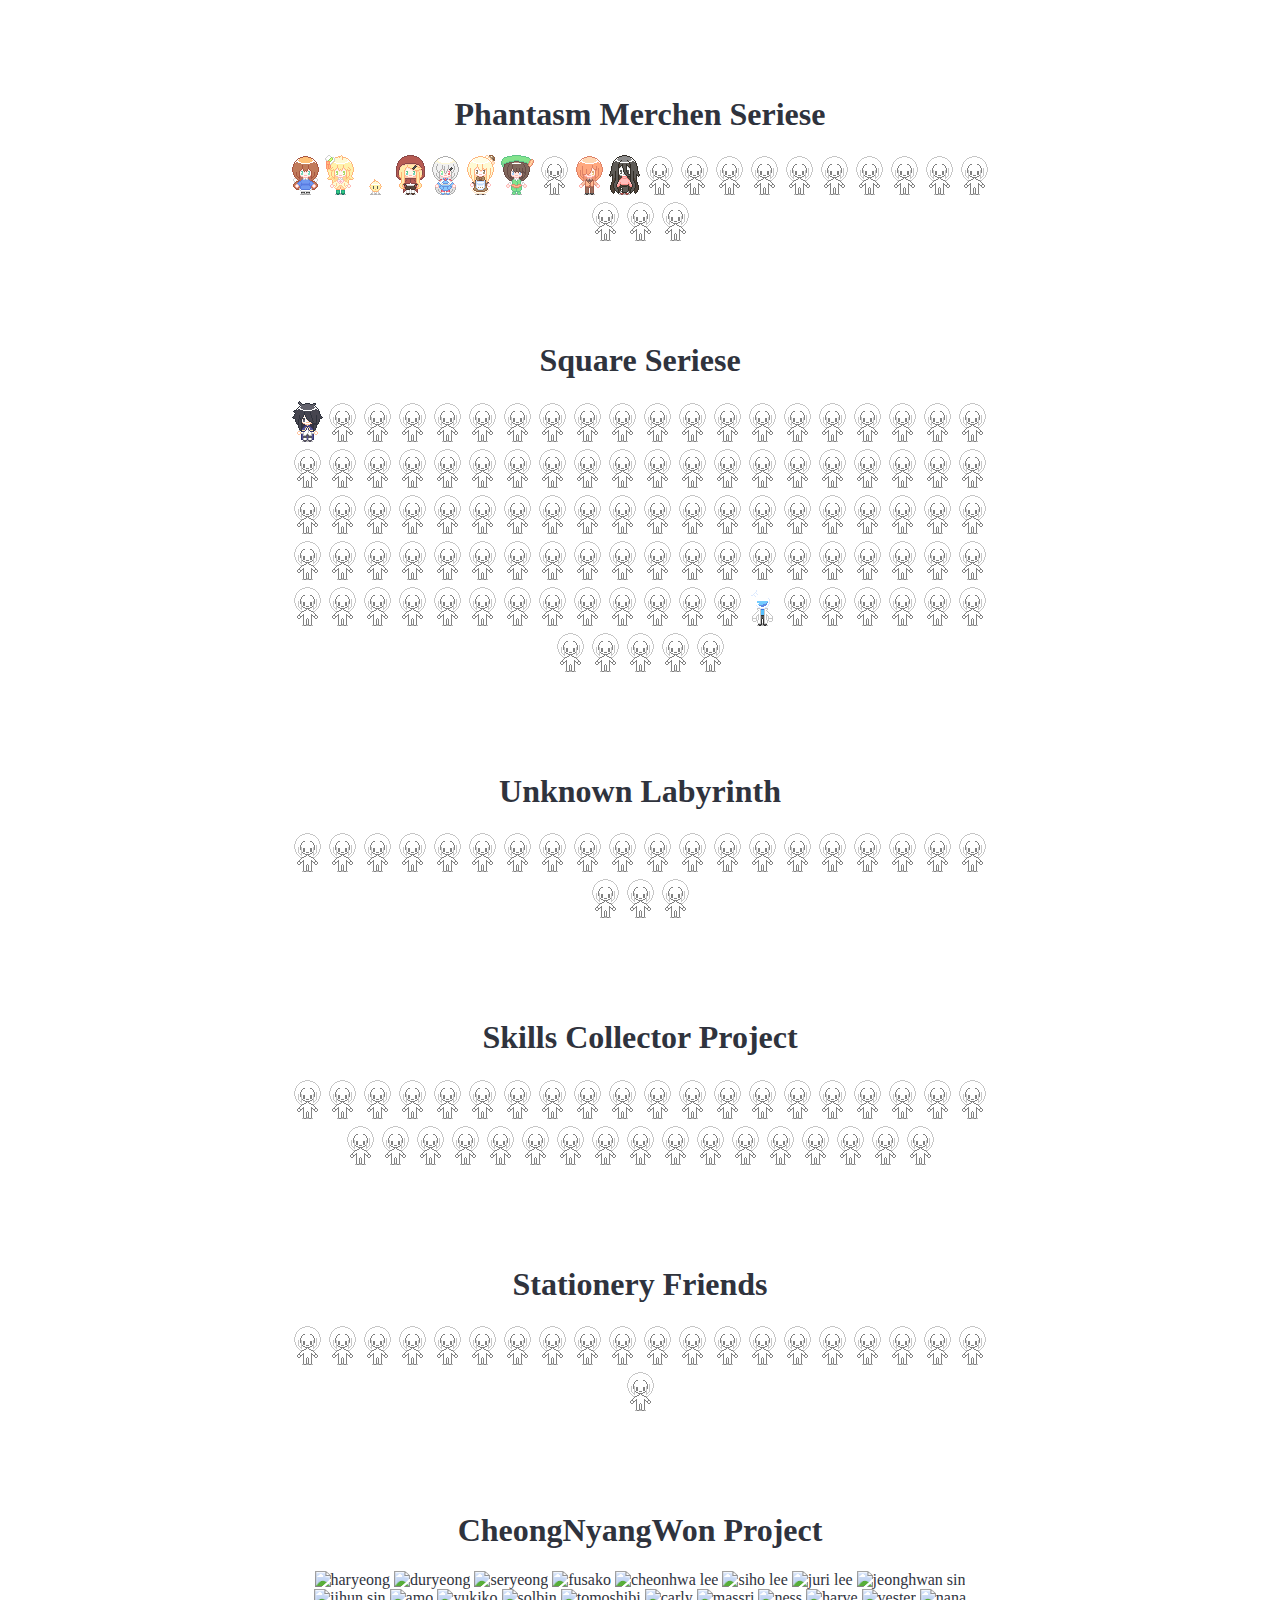
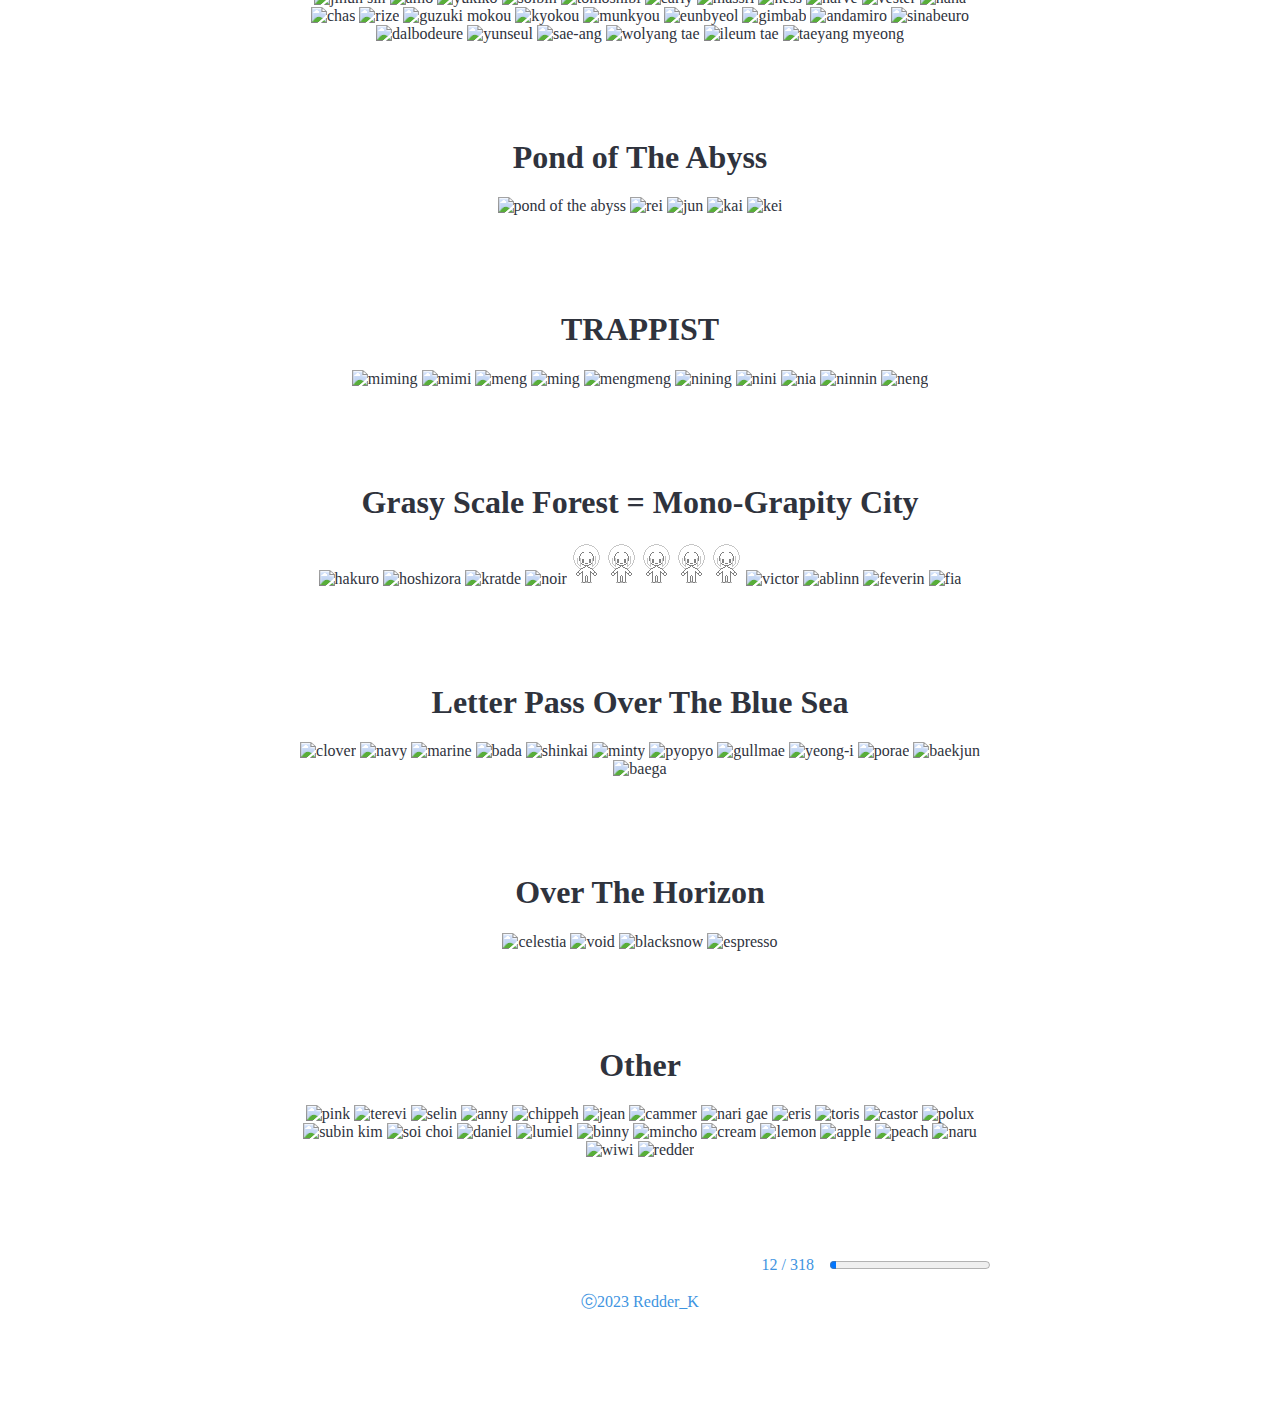
==== commit c3730aaf: "change many png files to 'x.png'" ====
--- a/index.htm
+++ b/index.htm
@@ -30,274 +30,274 @@
 
     <div><img src="./dolls/delicky.png" alt="delicky muffine"></div>
     <div><img src="./dolls/tip.png" alt="tipetarius"></div>
-    <div><img src="./dolls/mombi.png" alt="mombi"></div>
+    <div><img src="./dolls/x.png" alt="mombi"></div>
     <div><img src="./dolls/jacky.png" alt="jacky olantern"></div>
 
     <div><img src="./dolls/noit.png" alt="noit cennoc"></div>
-    <div><img src="./dolls/carrion.png" alt="carrion crow"></div>
-    <div><img src="./dolls/sheina.png" alt="sheina"></div>
-    <div><img src="./dolls/cocoa.png" alt="cocoa"></div>
-
-    <div><img src="./dolls/whible.png" alt="whible"></div>
-    <div><img src="./dolls/lima.png" alt="lima"></div>
-    <div><img src="./dolls/merle.png" alt="merle"></div>
-    <div><img src="./dolls/night.png" alt="night carnival"></div>
-
-    <div><img src="./dolls/isha.png" alt="isha"></div>
-    <div><img src="./dolls/morkva.png" alt="morkva"></div>
-    <div><img src="./dolls/torte.png" alt="torte"></div>
-    <div><img src="./dolls/solaris.png" alt="solaris"></div>
-
-    <div><img src="./dolls/alucard.png" alt="alucard veranell"></div>
-    <div><img src="./dolls/moros.png" alt="moros"></div>
+    <div><img src="./dolls/x.png" alt="carrion crow"></div>
+    <div><img src="./dolls/x.png" alt="sheina"></div>
+    <div><img src="./dolls/x.png" alt="cocoa"></div>
+
+    <div><img src="./dolls/x.png" alt="whible"></div>
+    <div><img src="./dolls/x.png" alt="lima"></div>
+    <div><img src="./dolls/x.png" alt="merle"></div>
+    <div><img src="./dolls/x.png" alt="night carnival"></div>
+
+    <div><img src="./dolls/x.png" alt="isha"></div>
+    <div><img src="./dolls/x.png" alt="morkva"></div>
+    <div><img src="./dolls/x.png" alt="torte"></div>
+    <div><img src="./dolls/x.png" alt="solaris"></div>
+
+    <div><img src="./dolls/x.png" alt="alucard veranell"></div>
+    <div><img src="./dolls/x.png" alt="moros"></div>
 
 <hr>
 
 <!--스퀘어 시리즈/105-->
     <h1>Square Seriese</h1>
     <div><img src="./dolls/lgk-root.png" alt="ronly hakada"></div>
-    <div><img src="./dolls/marshell.png" alt="marshell"></div>
-    <div><img src="./dolls/cecil.png" alt="fairy of trolling"></div>
-
-    <div><img src="./dolls/lgk-001.png" alt="suguru"></div>
-    <div><img src="./dolls/lgk-002.png" alt="dominosa"></div>
-    <div><img src="./dolls/lgk-003.png" alt="shingoki semaphore"></div>
-    <div><img src="./dolls/lgk-004.png" alt="kakuro"></div>
-    <div><img src="./dolls/lgk-005.png" alt="cube"></div>
-
-    <div><img src="./dolls/lgk-006.png" alt="hashi bridge"></div>
-    <div><img src="./dolls/lgk-007.png" alt="filomino"></div>
-    <div><img src="./dolls/lgk-008.png" alt="mashu"></div>
-    <div><img src="./dolls/lgk-009.png" alt="nurikabe"></div>
-    <div><img src="./dolls/lgk-010.png" alt="heyawake"></div>
-
-    <div><img src="./dolls/lgk-011.png" alt="mine-sweeper"></div>
-    <div><img src="./dolls/lgk-012.png" alt="light-up"></div>
-    <div><img src="./dolls/lgk-013.png" alt="shakashaka"></div>
-    <div><img src="./dolls/lgk-014.png" alt="bimaru battleships"></div>
-    <div><img src="./dolls/lgk-015.png" alt="suko"></div>
-
-    <div><img src="./dolls/lgk-016.png" alt="hitori"></div>
-    <div><img src="./dolls/lgk-017.png" alt="aquarium"></div>
-    <div><img src="./dolls/lgk-018.png" alt="tapa"></div>
-    <div><img src="./dolls/lgk-019.png" alt="sudoku numberplace"></div>
-    <div><img src="./dolls/lgk-020.png" alt="stitches"></div>
-
-    <div><img src="./dolls/lgk-021.png" alt="star-battle"></div>
-    <div><img src="./dolls/lgk-022.png" alt="futoshiki unique"></div>
-    <div><img src="./dolls/lgk-023.png" alt="lits"></div>
-    <div><img src="./dolls/lgk-024.png" alt="polyomino"></div>
-    <div><img src="./dolls/lgk-025.png" alt="oekaki nonograms"></div>
-
-    <div><img src="./dolls/lgk-026.png" alt="kakurasu"></div>
-    <div><img src="./dolls/lgk-027.png" alt="omok"></div>
-    <div><img src="./dolls/lgk-028.png" alt="tic-tac-toe"></div>
-    <div><img src="./dolls/lgk-029.png" alt="kenken calcudoku"></div>
-    <div><img src="./dolls/lgk-030.png" alt="takuzu binairo"></div>
-
-    <div><img src="./dolls/lgk-031.png" alt="shikaku tetrasquare"></div>
-    <div><img src="./dolls/lgk-032.png" alt="hidoku"></div>
-    <div><img src="./dolls/lgk-033.png" alt="skyscraper"></div>
-    <div><img src="./dolls/lgk-034.png" alt="gokigen-naname slant"></div>
-    <div><img src="./dolls/lgk-035.png" alt="maze"></div>
-
-    <div><img src="./dolls/lgk-036.png" alt="numberlink network"></div>
-    <div><img src="./dolls/lgk-037.png" alt="pipes network"></div>
-    <div><img src="./dolls/lgk-038.png" alt="tangrams"></div>
-    <div><img src="./dolls/lgk-039.png" alt="tents"></div>
-    <div><img src="./dolls/lgk-040.png" alt="klondike"></div>
-
-    <div><img src="./dolls/lgk-041.png" alt="spider"></div>
-    <div><img src="./dolls/lgk-042.png" alt="freecells"></div>
-    <div><img src="./dolls/lgk-043.png" alt="pyramids"></div>
-    <div><img src="./dolls/lgk-044.png" alt="tripicks"></div>
-    <div><img src="./dolls/lgk-045.png" alt="jigsaw"></div>
-
-    <div><img src="./dolls/lgk-046.png" alt="baduk"></div>
-    <div><img src="./dolls/lgk-047.png" alt="chess"></div>
-    <div><img src="./dolls/lgk-048.png" alt="crosswords"></div>
-    <div><img src="./dolls/lgk-049.png" alt="kuromasu"></div>
-    <div><img src="./dolls/lgk-050.png" alt="akari"></div>
-
-    <div><img src="./dolls/lumines.png" alt="lumines"></div>
-    <div><img src="./dolls/specular.png" alt="specular"></div>
-    <div><img src="./dolls/nakto.png" alt="fairy of stone"></div>
-
-    <div><img src="./dolls/siyun.png" alt="siyun nam"></div>
-    <div><img src="./dolls/cheong.png" alt="cheong nam"></div>
-
-    <div><img src="./dolls/nunbam.png" alt="nunbam"></div>
-    <div><img src="./dolls/nunkkot.png" alt="nunkkot"></div>
-    <div><img src="./dolls/smith.png" alt="smith"></div>
-    <div><img src="./dolls/welder.png" alt="welder"></div>
-
-    <div><img src="./dolls/nickel.png" alt="nickel"></div>
-    <div><img src="./dolls/carbon.png" alt="carbon"></div>
-    <div><img src="./dolls/fermeh.png" alt="fermeh"></div>
-    <div><img src="./dolls/uran.png" alt="uran"></div>
-    <div><img src="./dolls/albert.png" alt="albert"></div>
-    <div><img src="./dolls/iodine.png" alt="iodine"></div>
-    <div><img src="./dolls/fluo.png" alt="fluo"></div>
-    <div><img src="./dolls/platina.png" alt="platina"></div>
-    <div><img src="./dolls/silver.png" alt="silver"></div>
-
-    <div><img src="./dolls/arc.png" alt="arc"></div>
-    <div><img src="./dolls/sinch.png" alt="sinch"></div>
-    <div><img src="./dolls/cosh.png" alt="cosh"></div>
-    <div><img src="./dolls/tanch.png" alt="tanch"></div>
-    <div><img src="./dolls/kalaya.png" alt="kalaya"></div>
-
-    <div><img src="./dolls/forbiddener.png" alt="forbiddener"></div>
-    <div><img src="./dolls/pye.png" alt="pye"></div>
-
-    <div><img src="./dolls/cicanve.png" alt="cicanve"></div>
-    <div><img src="./dolls/nero.png" alt="nero"></div>
-    <div><img src="./dolls/matisse.png" alt="matisse"></div>
-    <div><img src="./dolls/canna.png" alt="canna"></div>
-    <div><img src="./dolls/alco.png" alt="alco"></div>
-    <div><img src="./dolls/cica.png" alt="cica"></div>
-    <div><img src="./dolls/peni.png" alt="peni"></div>
-    <div><img src="./dolls/phage.png" alt="manager p"></div>
-
-    <div><img src="./dolls/ricky.png" alt="richard dyson"></div>
-    <div><img src="./dolls/milly.png" alt="milly"></div>
-    <div><img src="./dolls/catherine.png" alt="catherine dyson"></div>
-    <div><img src="./dolls/cenesis.png" alt="cenesis"></div>
-
-    <div><img src="./dolls/hikari.png" alt="hikari"></div>
-    <div><img src="./dolls/ener.png" alt="ener"></div>
-    <div><img src="./dolls/teah.png" alt="teah"></div>
+    <div><img src="./dolls/x.png" alt="marshell"></div>
+    <div><img src="./dolls/x.png" alt="fairy of trolling"></div>
+
+    <div><img src="./dolls/x.png" alt="suguru"></div>
+    <div><img src="./dolls/x.png" alt="dominosa"></div>
+    <div><img src="./dolls/x.png" alt="shingoki semaphore"></div>
+    <div><img src="./dolls/x.png" alt="kakuro"></div>
+    <div><img src="./dolls/x.png" alt="cube"></div>
+
+    <div><img src="./dolls/x.png" alt="hashi bridge"></div>
+    <div><img src="./dolls/x.png" alt="filomino"></div>
+    <div><img src="./dolls/x.png" alt="mashu"></div>
+    <div><img src="./dolls/x.png" alt="nurikabe"></div>
+    <div><img src="./dolls/x.png" alt="heyawake"></div>
+
+    <div><img src="./dolls/x.png" alt="mine-sweeper"></div>
+    <div><img src="./dolls/x.png" alt="light-up"></div>
+    <div><img src="./dolls/x.png" alt="shakashaka"></div>
+    <div><img src="./dolls/x.png" alt="bimaru battleships"></div>
+    <div><img src="./dolls/x.png" alt="suko"></div>
+
+    <div><img src="./dolls/x.png" alt="hitori"></div>
+    <div><img src="./dolls/x.png" alt="aquarium"></div>
+    <div><img src="./dolls/x.png" alt="tapa"></div>
+    <div><img src="./dolls/x.png" alt="sudoku numberplace"></div>
+    <div><img src="./dolls/x.png" alt="stitches"></div>
+
+    <div><img src="./dolls/x.png" alt="star-battle"></div>
+    <div><img src="./dolls/x.png" alt="futoshiki unique"></div>
+    <div><img src="./dolls/x.png" alt="lits"></div>
+    <div><img src="./dolls/x.png" alt="polyomino"></div>
+    <div><img src="./dolls/x.png" alt="oekaki nonograms"></div>
+
+    <div><img src="./dolls/x.png" alt="kakurasu"></div>
+    <div><img src="./dolls/x.png" alt="omok"></div>
+    <div><img src="./dolls/x.png" alt="tic-tac-toe"></div>
+    <div><img src="./dolls/x.png" alt="kenken calcudoku"></div>
+    <div><img src="./dolls/x.png" alt="takuzu binairo"></div>
+
+    <div><img src="./dolls/x.png" alt="shikaku tetrasquare"></div>
+    <div><img src="./dolls/x.png" alt="hidoku"></div>
+    <div><img src="./dolls/x.png" alt="skyscraper"></div>
+    <div><img src="./dolls/x.png" alt="gokigen-naname slant"></div>
+    <div><img src="./dolls/x.png" alt="maze"></div>
+
+    <div><img src="./dolls/x.png" alt="numberlink network"></div>
+    <div><img src="./dolls/x.png" alt="pipes network"></div>
+    <div><img src="./dolls/x.png" alt="tangrams"></div>
+    <div><img src="./dolls/x.png" alt="tents"></div>
+    <div><img src="./dolls/x.png" alt="klondike"></div>
+
+    <div><img src="./dolls/x.png" alt="spider"></div>
+    <div><img src="./dolls/x.png" alt="freecells"></div>
+    <div><img src="./dolls/x.png" alt="pyramids"></div>
+    <div><img src="./dolls/x.png" alt="tripicks"></div>
+    <div><img src="./dolls/x.png" alt="jigsaw"></div>
+
+    <div><img src="./dolls/x.png" alt="baduk"></div>
+    <div><img src="./dolls/x.png" alt="chess"></div>
+    <div><img src="./dolls/x.png" alt="crosswords"></div>
+    <div><img src="./dolls/x.png" alt="kuromasu"></div>
+    <div><img src="./dolls/x.png" alt="akari"></div>
+
+    <div><img src="./dolls/x.png" alt="lumines"></div>
+    <div><img src="./dolls/x.png" alt="specular"></div>
+    <div><img src="./dolls/x.png" alt="fairy of stone"></div>
+
+    <div><img src="./dolls/x.png" alt="siyun nam"></div>
+    <div><img src="./dolls/x.png" alt="cheong nam"></div>
+
+    <div><img src="./dolls/x.png" alt="nunbam"></div>
+    <div><img src="./dolls/x.png" alt="nunkkot"></div>
+    <div><img src="./dolls/x.png" alt="smith"></div>
+    <div><img src="./dolls/x.png" alt="welder"></div>
+
+    <div><img src="./dolls/x.png" alt="nickel"></div>
+    <div><img src="./dolls/x.png" alt="carbon"></div>
+    <div><img src="./dolls/x.png" alt="fermeh"></div>
+    <div><img src="./dolls/x.png" alt="uran"></div>
+    <div><img src="./dolls/x.png" alt="albert"></div>
+    <div><img src="./dolls/x.png" alt="iodine"></div>
+    <div><img src="./dolls/x.png" alt="fluo"></div>
+    <div><img src="./dolls/x.png" alt="platina"></div>
+    <div><img src="./dolls/x.png" alt="silver"></div>
+
+    <div><img src="./dolls/x.png" alt="arc"></div>
+    <div><img src="./dolls/x.png" alt="sinch"></div>
+    <div><img src="./dolls/x.png" alt="cosh"></div>
+    <div><img src="./dolls/x.png" alt="tanch"></div>
+    <div><img src="./dolls/x.png" alt="kalaya"></div>
+
+    <div><img src="./dolls/x.png" alt="forbiddener"></div>
+    <div><img src="./dolls/x.png" alt="pye"></div>
+
+    <div><img src="./dolls/x.png" alt="cicanve"></div>
+    <div><img src="./dolls/x.png" alt="nero"></div>
+    <div><img src="./dolls/x.png" alt="matisse"></div>
+    <div><img src="./dolls/x.png" alt="canna"></div>
+    <div><img src="./dolls/x.png" alt="alco"></div>
+    <div><img src="./dolls/x.png" alt="cica"></div>
+    <div><img src="./dolls/x.png" alt="peni"></div>
+    <div><img src="./dolls/x.png" alt="manager p"></div>
+
+    <div><img src="./dolls/x.png" alt="richard dyson"></div>
+    <div><img src="./dolls/x.png" alt="milly"></div>
+    <div><img src="./dolls/x.png" alt="catherine dyson"></div>
+    <div><img src="./dolls/x.png" alt="cenesis"></div>
+
+    <div><img src="./dolls/x.png" alt="hikari"></div>
+    <div><img src="./dolls/x.png" alt="ener"></div>
+    <div><img src="./dolls/x.png" alt="teah"></div>
     <div><img src="./dolls/flasika.png" alt="flasika"></div>
-    <div><img src="./dolls/lumen.png" alt="lumen"></div>
-    <div><img src="./dolls/candela.png" alt="candela"></div>
-    <div><img src="./dolls/lux.png" alt="lux"></div>
-    <div><img src="./dolls/nit.png" alt="nit"></div>
-
-    <div><img src="./dolls/hacll.png" alt="hacll"></div>
-    <div><img src="./dolls/marie.png" alt="marie"></div>
-    <div><img src="./dolls/rubik.png" alt="rubik"></div>
-
-    <div><img src="./dolls/kine.png" alt="kine"></div>
-    <div><img src="./dolls/kain.png" alt="kain"></div>
-    <div><img src="./dolls/maki.png" alt="maki dyson"></div>
-    <div><img src="./dolls/serena.png" alt="serena"></div>
-
-<hr>
-
-<!--알려지지 않은 미궁-->
+    <div><img src="./dolls/x.png" alt="lumen"></div>
+    <div><img src="./dolls/x.png" alt="candela"></div>
+    <div><img src="./dolls/x.png" alt="lux"></div>
+    <div><img src="./dolls/x.png" alt="nit"></div>
+
+    <div><img src="./dolls/x.png" alt="hacll"></div>
+    <div><img src="./dolls/x.png" alt="marie"></div>
+    <div><img src="./dolls/x.png" alt="rubik"></div>
+
+    <div><img src="./dolls/x.png" alt="kine"></div>
+    <div><img src="./dolls/x.png" alt="kain"></div>
+    <div><img src="./dolls/x.png" alt="maki dyson"></div>
+    <div><img src="./dolls/x.png" alt="serena"></div>
+
+<hr>
+
+<!--알려지지 않은 미궁/23-->
     <h1>Unknown Labyrinth</h1>
-    <div><img src="./dolls/kether.png" alt="kether"></div>
-    <div><img src="./dolls/hokma.png" alt="hokma"></div>
-    <div><img src="./dolls/binah.png" alt="binah"></div>
-    <div><img src="./dolls/chesed.png" alt="chesed"></div>
-    <div><img src="./dolls/gebura.png" alt="gebura"></div>
-    <div><img src="./dolls/tipheret.png" alt="tipheret"></div>
-    <div><img src="./dolls/netzach.png" alt="netzach"></div>
-    <div><img src="./dolls/hod.png" alt="hod"></div>
-    <div><img src="./dolls/yesod.png" alt="yesod"></div>
-    <div><img src="./dolls/malkuth.png" alt="malkuth"></div>
-
-    <div><img src="./dolls/thaumiel.png" alt="thaumiel"></div>
-    <div><img src="./dolls/chaigidel.png" alt="chaigidel"></div>
-    <div><img src="./dolls/sathariel.png" alt="sathariel"></div>
-    <div><img src="./dolls/gaagsheblah.png" alt="ga'agsheblah"></div>
-    <div><img src="./dolls/golachab.png" alt="golachab"></div>
-    <div><img src="./dolls/thagirion.png" alt="thagirion"></div>
-    <div><img src="./dolls/harab.png" alt="harab"></div>
-    <div><img src="./dolls/samael.png" alt="samael"></div>
-    <div><img src="./dolls/gamaliel.png" alt="gamaliel"></div>
-    <div><img src="./dolls/nehemoth.png" alt="nehemoth"></div>
-
-    <div><img src="./dolls/worldtree.png" alt="world-tree"></div>
-    <div><img src="./dolls/pmm.png" alt="perpetual motion machine"></div>
-    <div><img src="./dolls/gardener.png" alt="gardener"></div>
+    <div><img src="./dolls/x.png" alt="kether"></div>
+    <div><img src="./dolls/x.png" alt="hokma"></div>
+    <div><img src="./dolls/x.png" alt="binah"></div>
+    <div><img src="./dolls/x.png" alt="chesed"></div>
+    <div><img src="./dolls/x.png" alt="gebura"></div>
+    <div><img src="./dolls/x.png" alt="tipheret"></div>
+    <div><img src="./dolls/x.png" alt="netzach"></div>
+    <div><img src="./dolls/x.png" alt="hod"></div>
+    <div><img src="./dolls/x.png" alt="yesod"></div>
+    <div><img src="./dolls/x.png" alt="malkuth"></div>
+
+    <div><img src="./dolls/x.png" alt="thaumiel"></div>
+    <div><img src="./dolls/x.png" alt="chaigidel"></div>
+    <div><img src="./dolls/x.png" alt="sathariel"></div>
+    <div><img src="./dolls/x.png" alt="ga'agsheblah"></div>
+    <div><img src="./dolls/x.png" alt="golachab"></div>
+    <div><img src="./dolls/x.png" alt="thagirion"></div>
+    <div><img src="./dolls/x.png" alt="harab"></div>
+    <div><img src="./dolls/x.png" alt="samael"></div>
+    <div><img src="./dolls/x.png" alt="gamaliel"></div>
+    <div><img src="./dolls/x.png" alt="nehemoth"></div>
+
+    <div><img src="./dolls/x.png" alt="world-tree"></div>
+    <div><img src="./dolls/x.png" alt="perpetual motion machine"></div>
+    <div><img src="./dolls/x.png" alt="gardener"></div>
 
 <hr>
 
 <!--스킬 컬렉터 프로젝트/38-->
     <h1>Skills Collector Project</h1>
-    <div><img src="./dolls/andrew.png" alt="andrew"></div>
-    <div><img src="./dolls/anna.png" alt="anna"></div>
-    <div><img src="./dolls/rose.png" alt="rose"></div>
-
-    <div><img src="./dolls/starpy.png" alt="starpy stargreat"></div>
-    <div><img src="./dolls/teltis.png" alt="teltis stargreat"></div>
-    <div><img src="./dolls/wisdom.png" alt="wisdom stargreat"></div>
-
-    <div><img src="./dolls/lucy.png" alt="lucy"></div>
-    <div><img src="./dolls/ruby.png" alt="ruby"></div>
-    <div><img src="./dolls/rookie.png" alt="rookie"></div>
-
-    <div><img src="./dolls/shie.png" alt="shie"></div>
-    <div><img src="./dolls/zett.png" alt="zett"></div>
-    <div><img src="./dolls/pinlee.png" alt="pinlee"></div>
-    <div><img src="./dolls/robin.png" alt="robin"></div>
-
-    <div><img src="./dolls/zunti.png" alt="zunti"></div>
-    <div><img src="./dolls/toba.png" alt="toba"></div>
-    <div><img src="./dolls/enkie.png" alt="enkie"></div>
-
-    <div><img src="./dolls/chaming.png" alt="chaming"></div>
-    <div><img src="./dolls/millen.png" alt="millen"></div>
-    <div><img src="./dolls/muse.png" alt="muse"></div>
-    <div><img src="./dolls/happy.png" alt="happy"></div>
-    <div><img src="./dolls/elly.png" alt="elly"></div>
-    <div><img src="./dolls/kumi.png" alt="kumi"></div>
-
-    <div><img src="./dolls/hana.png" alt="hana"></div>
-    <div><img src="./dolls/len.png" alt="len"></div>
-
-    <div><img src="./dolls/northa.png" alt="northa"></div>
-    <div><img src="./dolls/chelsia.png" alt="chelsia"></div>
-
-    <div><img src="./dolls/atto.png" alt="atto"></div>
-
-    <div><img src="./dolls/hann.png" alt="hann"></div>
-    <div><img src="./dolls/bella.png" alt="bella"></div>
-
-    <div><img src="./dolls/nazo.png" alt="nazo hakada"></div>
-    <div><img src="./dolls/ouyou.png" alt="ouyou hakada"></div>
-    <div><img src="./dolls/futomaki.png" alt="futomaki"></div>
-
-    <div><img src="./dolls/nebula.png" alt="nebula"></div>
-    <div><img src="./dolls/comet.png" alt="comet"></div>
-    <div><img src="./dolls/eunha.png" alt="eunha na"></div>
-
-    <div><img src="./dolls/maxwell.png" alt="maxwell"></div>
-    <div><img src="./dolls/gordon.png" alt="gordon"></div>
+    <div><img src="./dolls/x.png" alt="andrew"></div>
+    <div><img src="./dolls/x.png" alt="anna"></div>
+    <div><img src="./dolls/x.png" alt="rose"></div>
+
+    <div><img src="./dolls/x.png" alt="starpy stargreat"></div>
+    <div><img src="./dolls/x.png" alt="teltis stargreat"></div>
+    <div><img src="./dolls/x.png" alt="wisdom stargreat"></div>
+
+    <div><img src="./dolls/x.png" alt="lucy"></div>
+    <div><img src="./dolls/x.png" alt="ruby"></div>
+    <div><img src="./dolls/x.png" alt="rookie"></div>
+
+    <div><img src="./dolls/x.png" alt="shie"></div>
+    <div><img src="./dolls/x.png" alt="zett"></div>
+    <div><img src="./dolls/x.png" alt="pinlee"></div>
+    <div><img src="./dolls/x.png" alt="robin"></div>
+
+    <div><img src="./dolls/x.png" alt="zunti"></div>
+    <div><img src="./dolls/x.png" alt="toba"></div>
+    <div><img src="./dolls/x.png" alt="enkie"></div>
+
+    <div><img src="./dolls/x.png" alt="chaming"></div>
+    <div><img src="./dolls/x.png" alt="millen"></div>
+    <div><img src="./dolls/x.png" alt="muse"></div>
+    <div><img src="./dolls/x.png" alt="joy"></div>
+    <div><img src="./dolls/x.png" alt="elly"></div>
+    <div><img src="./dolls/x.png" alt="kumi"></div>
+
+    <div><img src="./dolls/x.png" alt="hana"></div>
+    <div><img src="./dolls/x.png" alt="len"></div>
+
+    <div><img src="./dolls/x.png" alt="northa"></div>
+    <div><img src="./dolls/x.png" alt="chelsia"></div>
+
+    <div><img src="./dolls/x.png" alt="atto"></div>
+
+    <div><img src="./dolls/x.png" alt="hann"></div>
+    <div><img src="./dolls/x.png" alt="bella"></div>
+
+    <div><img src="./dolls/x.png" alt="nazo hakada"></div>
+    <div><img src="./dolls/x.png" alt="ouyou hakada"></div>
+    <div><img src="./dolls/x.png" alt="futomaki"></div>
+
+    <div><img src="./dolls/x.png" alt="nebula"></div>
+    <div><img src="./dolls/x.png" alt="comet"></div>
+    <div><img src="./dolls/x.png" alt="eunha na"></div>
+
+    <div><img src="./dolls/x.png" alt="maxwell"></div>
+    <div><img src="./dolls/x.png" alt="gordon"></div>
 
 <hr>
 
 <!--스테이셔너리 프렌즈/21-->
     <h1>Stationery Friends</h1>
-    <div><img src="./dolls/roelin.png" alt="roelin simelodic"></div>
-    <div><img src="./dolls/chestay.png" alt="chestay"></div>
-    <div><img src="./dolls/clippy.png" alt="clippy"></div>
-    <div><img src="./dolls/lugun.png" alt="lugun"></div>
-
-    <div><img src="./dolls/caesar.png" alt="caesar"></div>
-    <div><img src="./dolls/erei.png" alt="erei"></div>
-
-    <div><img src="./dolls/red.png" alt="red"></div>
-    <div><img src="./dolls/blue.png" alt="blue"></div>
-    <div><img src="./dolls/yellow.png" alt="yellow"></div>
-
-    <div><img src="./dolls/novilota.png" alt="novilota"></div>
-    <div><img src="./dolls/chlai.png" alt="chlai"></div>
-    <div><img src="./dolls/gluria.png" alt="gluria"></div>
-
-    <div><img src="./dolls/sharp.png" alt="sharp"></div>
-    <div><img src="./dolls/ticky.png" alt="ticky"></div>
-
-    <div><img src="./dolls/tena.png" alt="tena"></div>
-    <div><img src="./dolls/tel.png" alt="tel"></div>
-    <div><img src="./dolls/tiny.png" alt="tiny"></div>
-
-    <div><img src="./dolls/pei.png" alt="pei"></div>
-    <div><img src="./dolls/hiligh.png" alt="hiligh"></div>
-
-    <div><img src="./dolls/match.png" alt="match"></div>
-    <div><img src="./dolls/cutter.png" alt="cutter"></div>
+    <div><img src="./dolls/x.png" alt="roelin simelodic"></div>
+    <div><img src="./dolls/x.png" alt="chestay"></div>
+    <div><img src="./dolls/x.png" alt="clippy"></div>
+    <div><img src="./dolls/x.png" alt="lugun"></div>
+
+    <div><img src="./dolls/x.png" alt="caesar"></div>
+    <div><img src="./dolls/x.png" alt="erei"></div>
+
+    <div><img src="./dolls/x.png" alt="red"></div>
+    <div><img src="./dolls/x.png" alt="blue"></div>
+    <div><img src="./dolls/x.png" alt="yellow"></div>
+
+    <div><img src="./dolls/x.png" alt="novilota"></div>
+    <div><img src="./dolls/x.png" alt="chlai"></div>
+    <div><img src="./dolls/x.png" alt="gluria"></div>
+
+    <div><img src="./dolls/x.png" alt="sharp"></div>
+    <div><img src="./dolls/x.png" alt="ticky"></div>
+
+    <div><img src="./dolls/x.png" alt="tena"></div>
+    <div><img src="./dolls/x.png" alt="tel"></div>
+    <div><img src="./dolls/x.png" alt="tiny"></div>
+
+    <div><img src="./dolls/x.png" alt="pei"></div>
+    <div><img src="./dolls/x.png" alt="hiligh"></div>
+
+    <div><img src="./dolls/x.png" alt="match"></div>
+    <div><img src="./dolls/x.png" alt="cutter"></div>
 
 <hr>
 
@@ -372,12 +372,18 @@
     <div><img src="./dolls/neng.png" alt="neng"></div>
 <hr>
 
-<!--모노그래피티 시티/8-->
+<!--모노그래피티 시티/13-->
     <h1>Grasy Scale Forest = Mono-Grapity City</h1>
     <div><img src="./dolls/hakuro.png" alt="hakuro"></div>
     <div><img src="./dolls/hoshizora.png" alt="hoshizora"></div>
     <div><img src="./dolls/kratde.png" alt="kratde"></div>
     <div><img src="./dolls/noir.png" alt="noir"></div>
+    
+    <div><img src="./dolls/x.png" alt="nakseo"></div>
+    <div><img src="./dolls/x.png" alt="bibi"></div>
+    <div><img src="./dolls/x.png" alt="frenia nagate"></div>
+    <div><img src="./dolls/x.png" alt="shania nagate"></div>
+    <div><img src="./dolls/x.png" alt="pearl"></div>
 
     <div><img src="./dolls/victor.png" alt="victor"></div>
     <div><img src="./dolls/ablinn.png" alt="ablinn"></div>
@@ -455,7 +461,7 @@
 <hr>
 
 
-<p id="footer" style="text-align: right;">12 / 280　<progress value="12" min="0" max="280"></progress></p>
+<p id="footer" style="text-align: right;">12 / 318　<progress value="12" min="0" max="318"></progress></p>
 <p id="footer">ⓒ2023 <a href="https://github.com/alpherthax/dolls-showcase" target="_blank" id="footer">Redder_K</a></p>
 
 <hr>
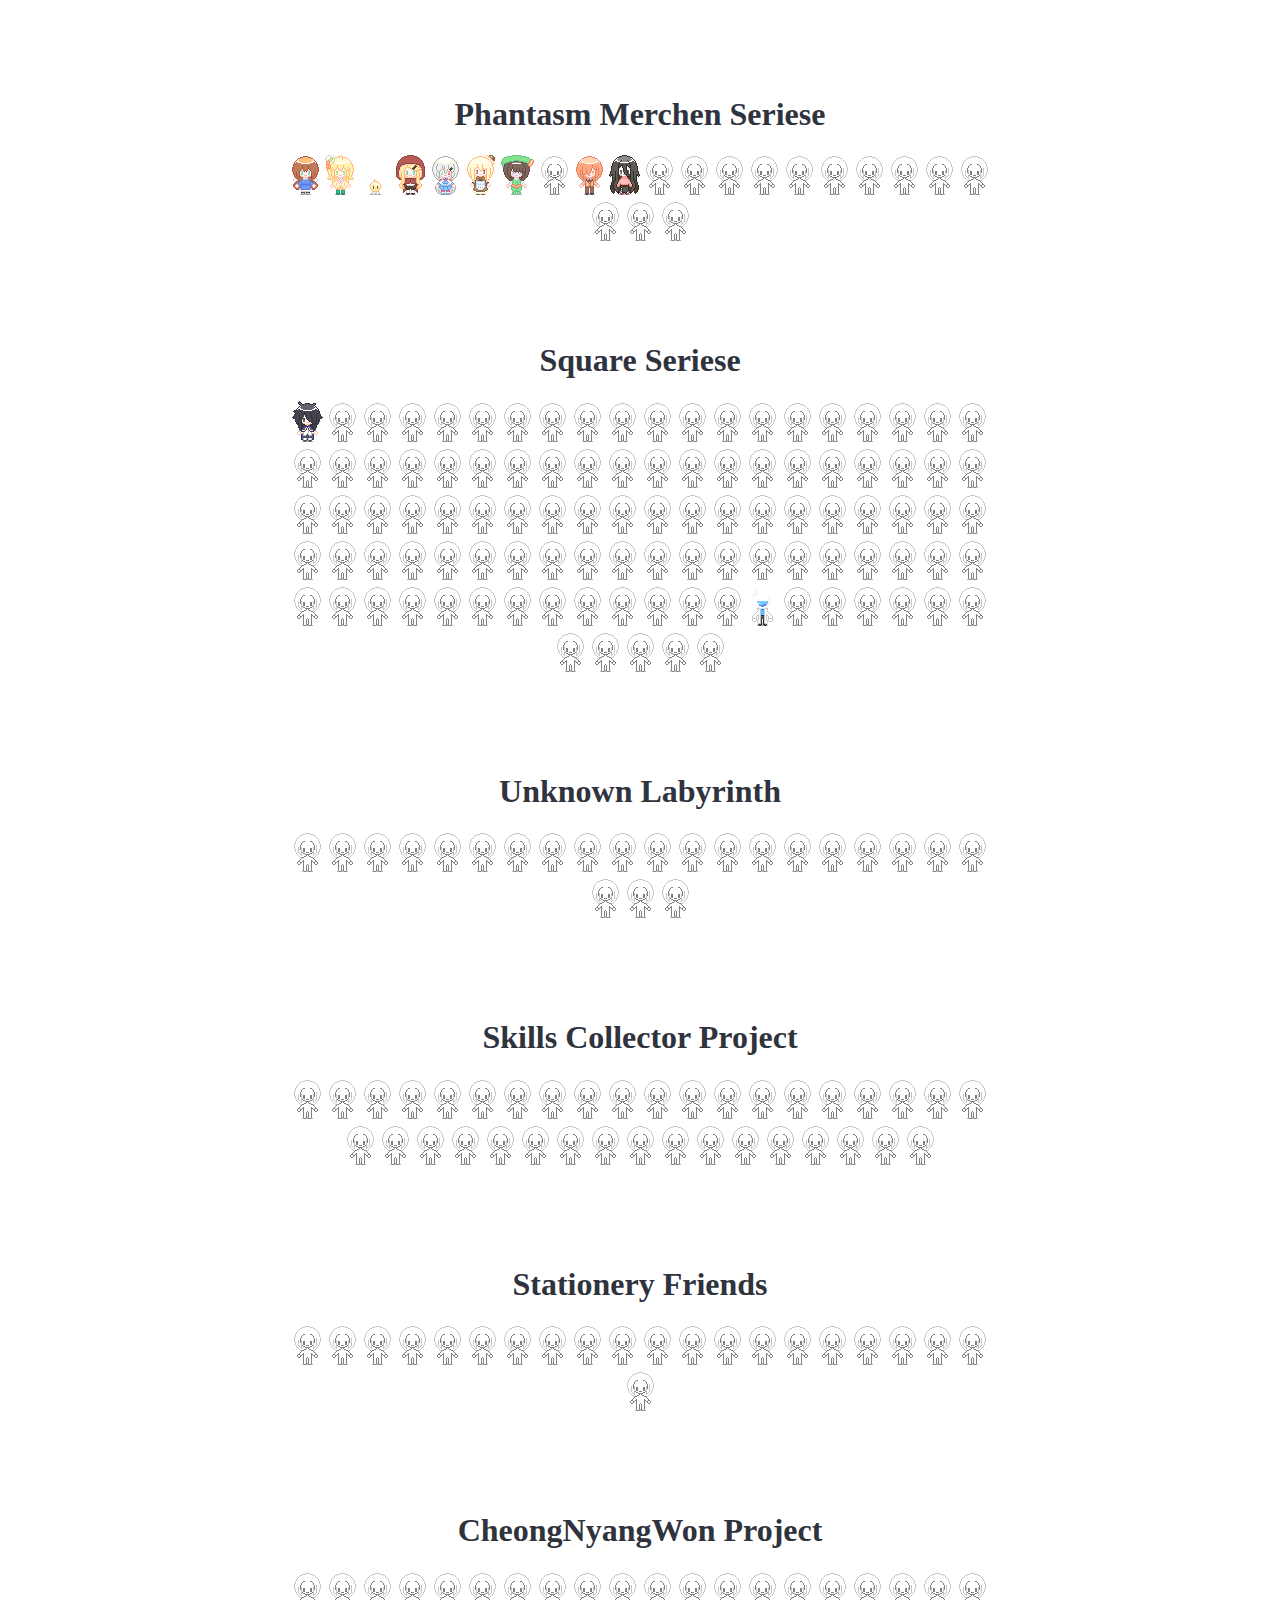
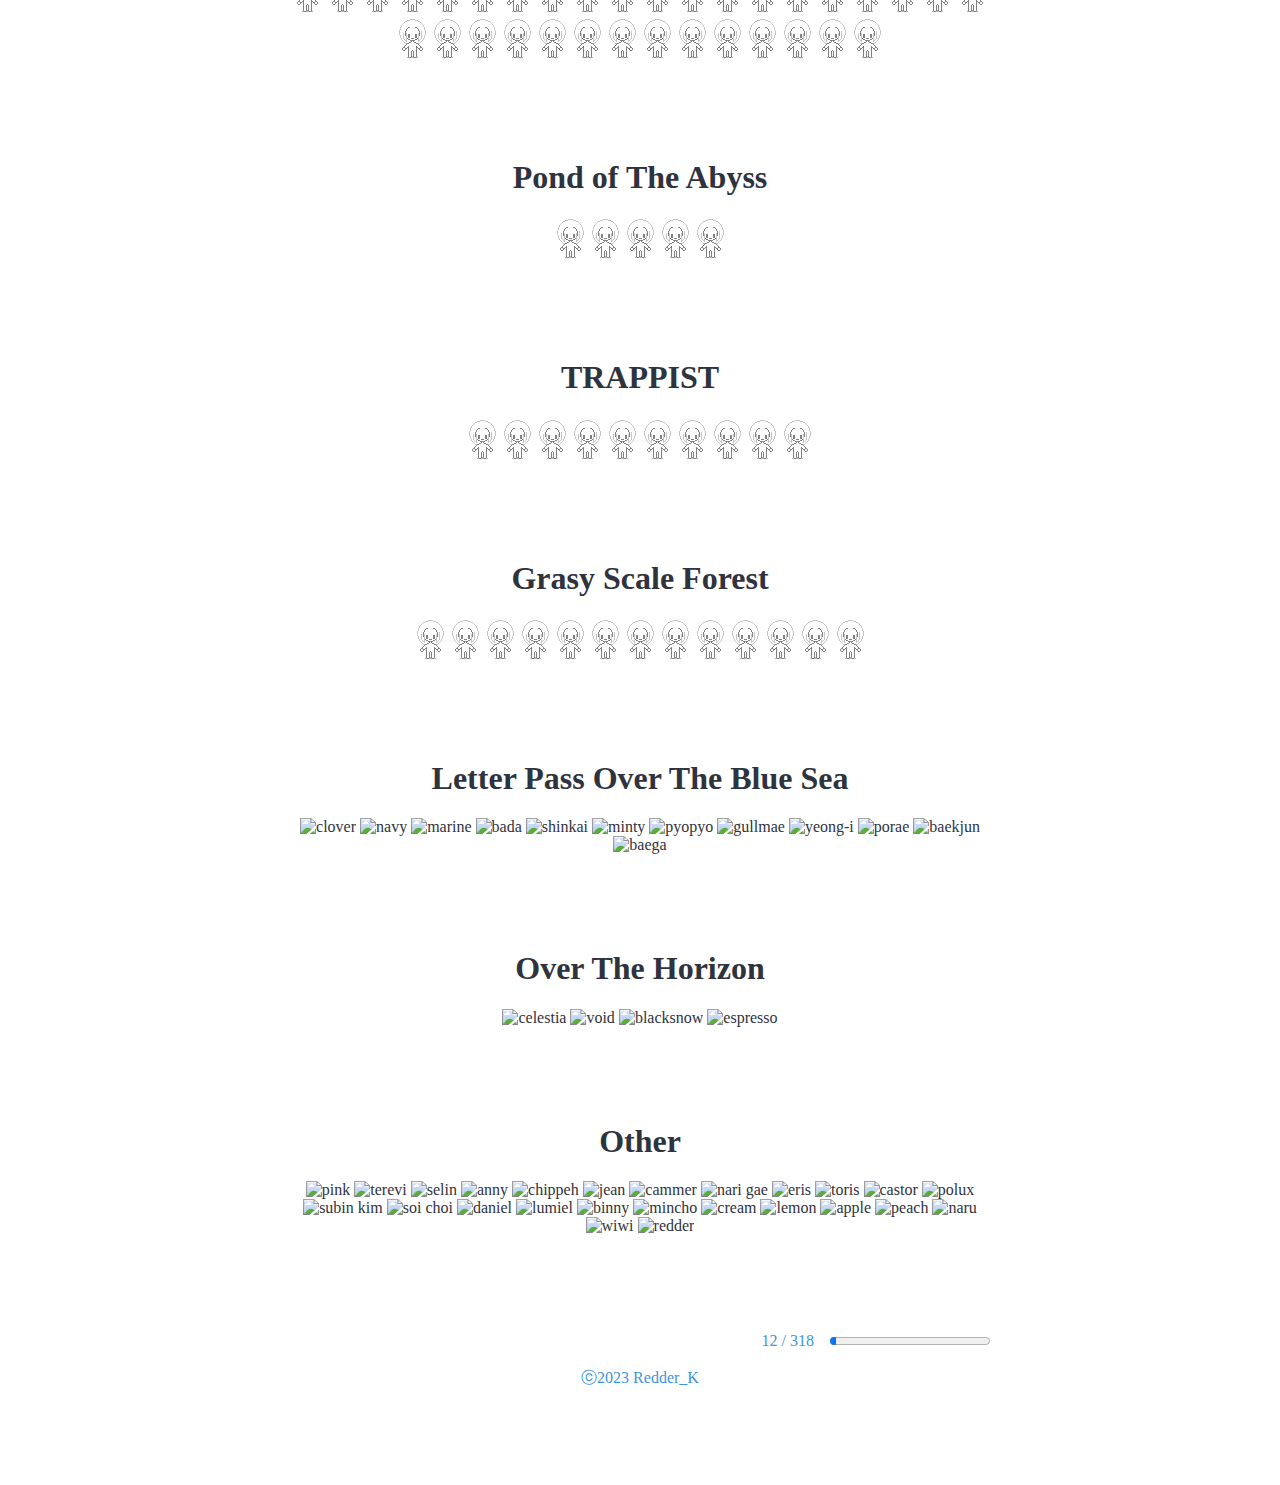
==== commit b32af87c: "Update index.htm" ====
--- a/index.htm
+++ b/index.htm
@@ -303,81 +303,81 @@
 
 <!--청량원 프로젝트/34-->
     <h1>CheongNyangWon Project</h1>
-    <div><img src="./dolls/haryeong.png" alt="haryeong"></div>
-    <div><img src="./dolls/duryeong.png" alt="duryeong"></div>
-    <div><img src="./dolls/seryeong.png" alt="seryeong"></div>
-    <div><img src="./dolls/fusako.png" alt="fusako"></div>
-
-    <div><img src="./dolls/cheonhwa.png" alt="cheonhwa lee"></div>
-    <div><img src="./dolls/siho.png" alt="siho lee"></div>
-    <div><img src="./dolls/juri.png" alt="juri lee"></div>
-    <div><img src="./dolls/jeonghwan.png" alt="jeonghwan sin"></div>
-    <div><img src="./dolls/jihun.png" alt="jihun sin"></div>
-
-    <div><img src="./dolls/amo.png" alt="amo"></div>
-    <div><img src="./dolls/yukiko.png" alt="yukiko"></div>
-    <div><img src="./dolls/solbin.png" alt="solbin"></div>
-    <div><img src="./dolls/tomoshibi.png" alt="tomoshibi"></div>
-    <div><img src="./dolls/carly.png" alt="carly"></div>
-
-    <div><img src="./dolls/massri.png" alt="massri"></div>
-    <div><img src="./dolls/ness.png" alt="ness"></div>
-    <div><img src="./dolls/harve.png" alt="harve"></div>
-    <div><img src="./dolls/vester.png" alt="vester"></div>
-    <div><img src="./dolls/nana.png" alt="nana"></div>
-
-    <div><img src="./dolls/chas.png" alt="chas"></div>
-    <div><img src="./dolls/rize.png" alt="rize"></div>
-
-    <div><img src="./dolls/guzuki.png" alt="guzuki mokou"></div>
-    <div><img src="./dolls/kyokou.png" alt="kyokou"></div>
-    <div><img src="./dolls/munkyou.png" alt="munkyou"></div>
-    <div><img src="./dolls/eunbyeol.png" alt="eunbyeol"></div>
-    <div><img src="./dolls/gimbab.png" alt="gimbab"></div>
-
-    <div><img src="./dolls/andamiro.png" alt="andamiro"></div>
-    <div><img src="./dolls/sinabeuro.png" alt="sinabeuro"></div>
-    <div><img src="./dolls/dalbodeure.png" alt="dalbodeure"></div>
-    <div><img src="./dolls/yunseul.png" alt="yunseul"></div>
-    <div><img src="./dolls/sae-ang.png" alt="sae-ang"></div>
-
-    <div><img src="./dolls/wolyang.png" alt="wolyang tae"></div>
-    <div><img src="./dolls/ileum.png" alt="ileum tae"></div>
-    <div><img src="./dolls/taeyang.png" alt="taeyang myeong"></div>
+    <div><img src="./dolls/x.png" alt="haryeong"></div>
+    <div><img src="./dolls/x.png" alt="duryeong"></div>
+    <div><img src="./dolls/x.png" alt="seryeong"></div>
+    <div><img src="./dolls/x.png" alt="fusako"></div>
+
+    <div><img src="./dolls/x.png" alt="cheonhwa lee"></div>
+    <div><img src="./dolls/x.png" alt="siho lee"></div>
+    <div><img src="./dolls/x.png" alt="juri lee"></div>
+    <div><img src="./dolls/x.png" alt="jeonghwan sin"></div>
+    <div><img src="./dolls/x.png" alt="jihun sin"></div>
+
+    <div><img src="./dolls/x.png" alt="amo"></div>
+    <div><img src="./dolls/x.png" alt="yukiko"></div>
+    <div><img src="./dolls/x.png" alt="solbin"></div>
+    <div><img src="./dolls/x.png" alt="tomoshibi"></div>
+    <div><img src="./dolls/x.png" alt="carly"></div>
+
+    <div><img src="./dolls/x.png" alt="massri"></div>
+    <div><img src="./dolls/x.png" alt="ness"></div>
+    <div><img src="./dolls/x.png" alt="harve"></div>
+    <div><img src="./dolls/x.png" alt="vester"></div>
+    <div><img src="./dolls/x.png" alt="nana"></div>
+
+    <div><img src="./dolls/x.png" alt="chas"></div>
+    <div><img src="./dolls/x.png" alt="rize"></div>
+
+    <div><img src="./dolls/x.png" alt="guzuki mokou"></div>
+    <div><img src="./dolls/x.png" alt="kyokou"></div>
+    <div><img src="./dolls/x.png" alt="munkyou"></div>
+    <div><img src="./dolls/x.png" alt="eunbyeol"></div>
+    <div><img src="./dolls/x.png" alt="gimbab"></div>
+
+    <div><img src="./dolls/x.png" alt="andamiro"></div>
+    <div><img src="./dolls/x.png" alt="sinabeuro"></div>
+    <div><img src="./dolls/x.png" alt="dalbodeure"></div>
+    <div><img src="./dolls/x.png" alt="yunseul"></div>
+    <div><img src="./dolls/x.png" alt="sae-ang"></div>
+
+    <div><img src="./dolls/x.png" alt="wolyang tae"></div>
+    <div><img src="./dolls/x.png" alt="ileum tae"></div>
+    <div><img src="./dolls/x.png" alt="taeyang myeong"></div>
 
 <hr>
 
 <!--심연의 샘/5-->
     <h1>Pond of The Abyss</h1>
-    <div><img src="./dolls/pota.png" alt="pond of the abyss"></div>
-
-    <div><img src="./dolls/rei.png" alt="rei"></div>
-    <div><img src="./dolls/jun.png" alt="jun"></div>
-    <div><img src="./dolls/kai.png" alt="kai"></div>
-    <div><img src="./dolls/kei.png" alt="kei"></div>
+    <div><img src="./dolls/x.png" alt="pond of the abyss"></div>
+
+    <div><img src="./dolls/x.png" alt="rei"></div>
+    <div><img src="./dolls/x.png" alt="jun"></div>
+    <div><img src="./dolls/x.png" alt="kai"></div>
+    <div><img src="./dolls/x.png" alt="kei"></div>
 
 <hr>
 
 <!--TRAPPIST/10-->
     <h1>TRAPPIST</h1>
-    <div><img src="./dolls/miming.png" alt="miming"></div>
-    <div><img src="./dolls/mimi.png" alt="mimi"></div>
-    <div><img src="./dolls/meng.png" alt="meng"></div>
-    <div><img src="./dolls/ming.png" alt="ming"></div>
-    <div><img src="./dolls/mengmeng.png" alt="mengmeng"></div>
-    <div><img src="./dolls/nining.png" alt="nining"></div>
-    <div><img src="./dolls/nini.png" alt="nini"></div>
-    <div><img src="./dolls/nia.png" alt="nia"></div>
-    <div><img src="./dolls/ninnin.png" alt="ninnin"></div>
-    <div><img src="./dolls/neng.png" alt="neng"></div>
+    <div><img src="./dolls/x.png" alt="miming"></div>
+    <div><img src="./dolls/x.png" alt="mimi"></div>
+    <div><img src="./dolls/x.png" alt="meng"></div>
+    <div><img src="./dolls/x.png" alt="ming"></div>
+    <div><img src="./dolls/x.png" alt="mengmeng"></div>
+    <div><img src="./dolls/x.png" alt="nining"></div>
+    <div><img src="./dolls/x.png" alt="nini"></div>
+    <div><img src="./dolls/x.png" alt="nia"></div>
+    <div><img src="./dolls/x.png" alt="ninnin"></div>
+    <div><img src="./dolls/x.png" alt="neng"></div>
 <hr>
 
 <!--모노그래피티 시티/13-->
-    <h1>Grasy Scale Forest = Mono-Grapity City</h1>
-    <div><img src="./dolls/hakuro.png" alt="hakuro"></div>
-    <div><img src="./dolls/hoshizora.png" alt="hoshizora"></div>
-    <div><img src="./dolls/kratde.png" alt="kratde"></div>
-    <div><img src="./dolls/noir.png" alt="noir"></div>
+    <h1>Grasy Scale Forest</h1>
+    <div><img src="./dolls/x.png" alt="hakuro"></div>
+    <div><img src="./dolls/x.png" alt="hoshizora"></div>
+    <div><img src="./dolls/x.png" alt="kratde"></div>
+    <div><img src="./dolls/x.png" alt="noir"></div>
     
     <div><img src="./dolls/x.png" alt="nakseo"></div>
     <div><img src="./dolls/x.png" alt="bibi"></div>
@@ -385,10 +385,10 @@
     <div><img src="./dolls/x.png" alt="shania nagate"></div>
     <div><img src="./dolls/x.png" alt="pearl"></div>
 
-    <div><img src="./dolls/victor.png" alt="victor"></div>
-    <div><img src="./dolls/ablinn.png" alt="ablinn"></div>
-    <div><img src="./dolls/feverin.png" alt="feverin"></div>
-    <div><img src="./dolls/fia.png" alt="fia"></div>
+    <div><img src="./dolls/x.png" alt="victor"></div>
+    <div><img src="./dolls/x.png" alt="ablinn"></div>
+    <div><img src="./dolls/x.png" alt="feverin"></div>
+    <div><img src="./dolls/x.png" alt="fia"></div>
 
 <hr>
 
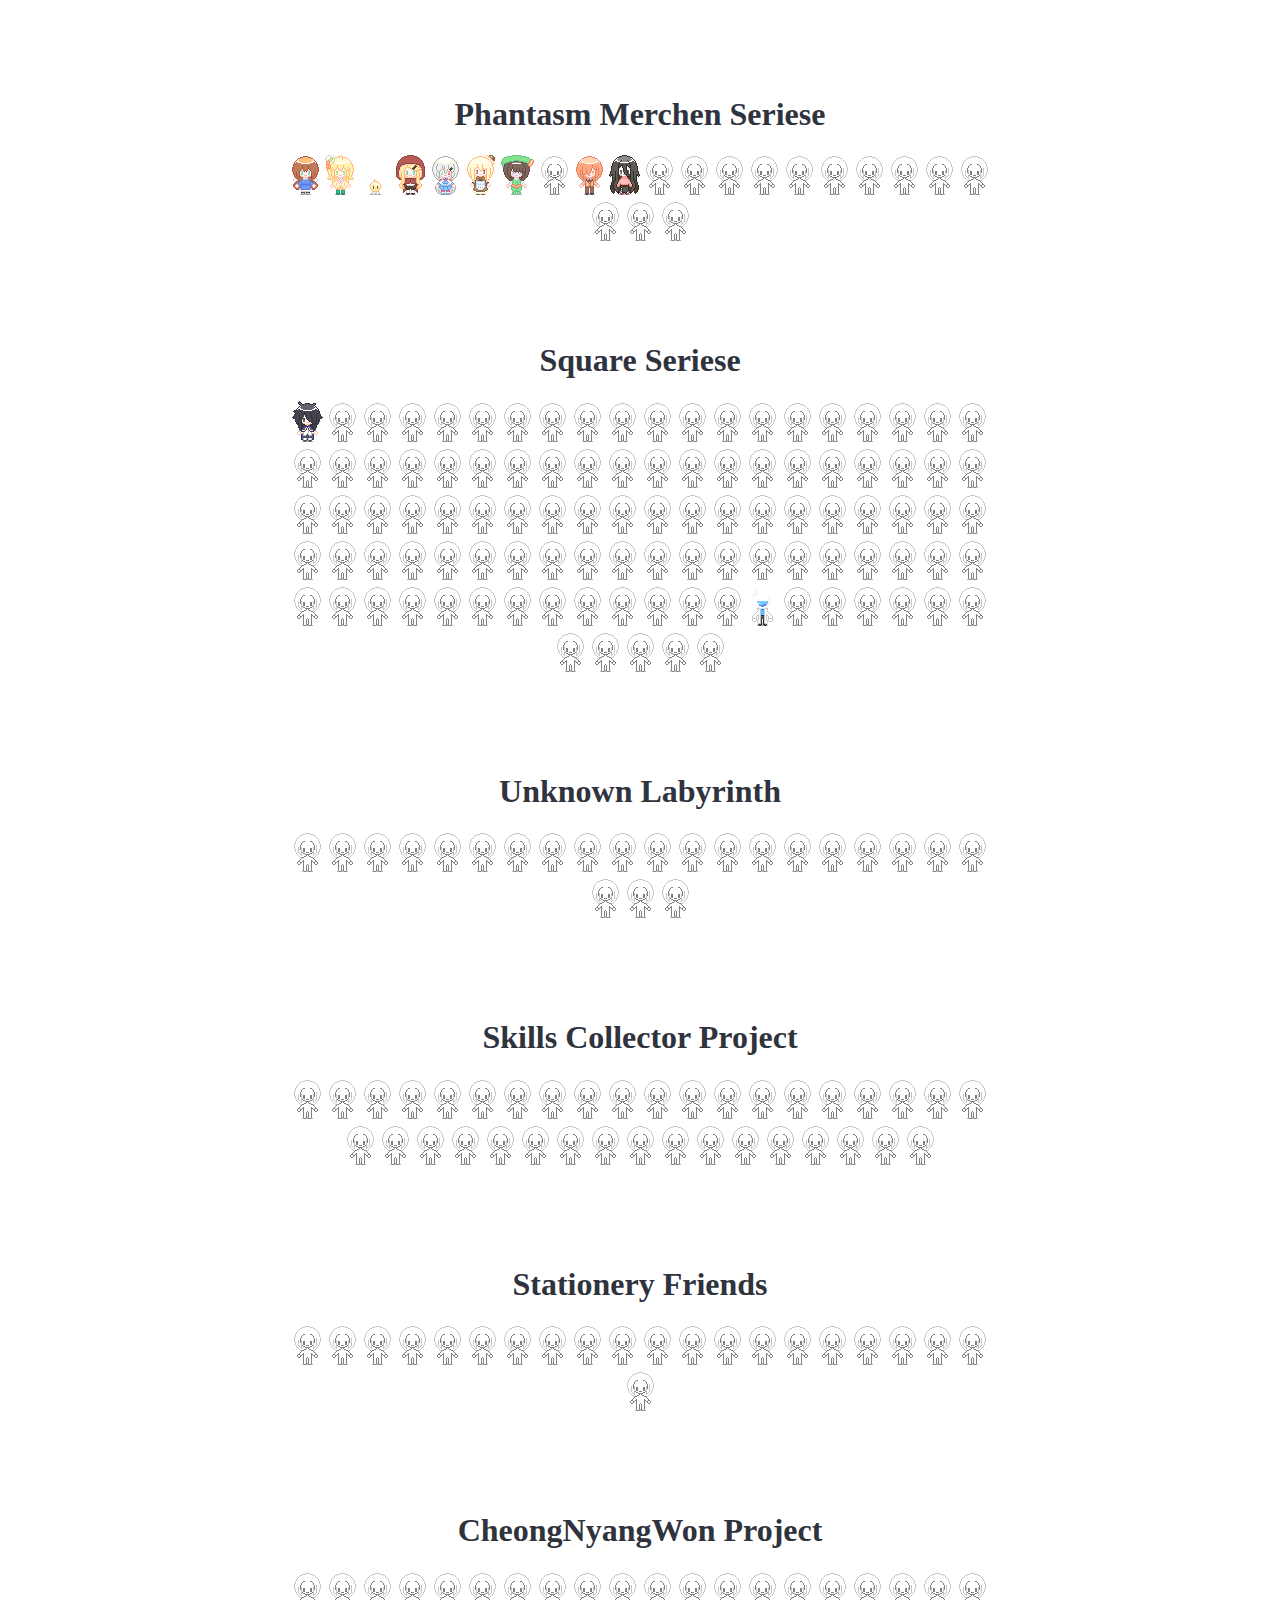
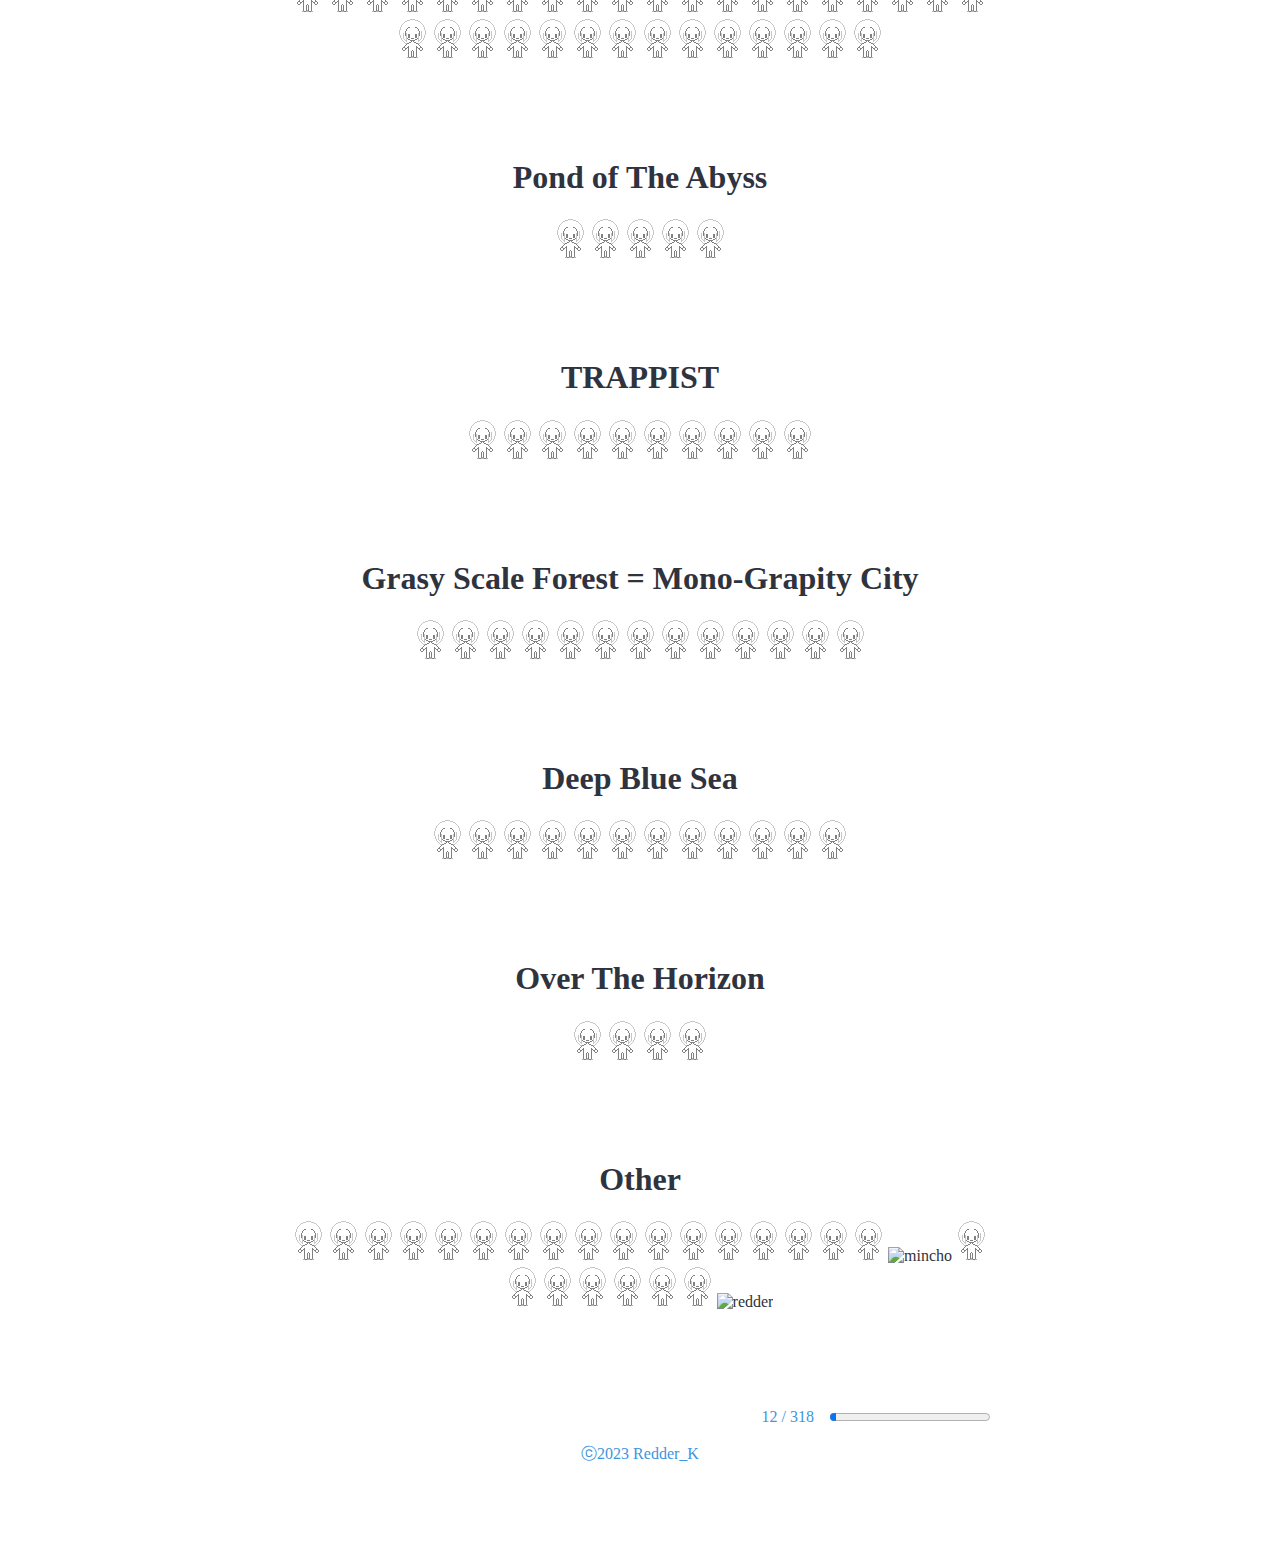
==== commit 1803c684: "Add files via upload" ====
--- a/index.htm
+++ b/index.htm
@@ -117,7 +117,7 @@
     <div><img src="./dolls/x.png" alt="chess"></div>
     <div><img src="./dolls/x.png" alt="crosswords"></div>
     <div><img src="./dolls/x.png" alt="kuromasu"></div>
-    <div><img src="./dolls/x.png" alt="akari"></div>
+    <div><img src="./dolls/x.png" alt="norinori"></div>
 
     <div><img src="./dolls/x.png" alt="lumines"></div>
     <div><img src="./dolls/x.png" alt="specular"></div>
@@ -373,7 +373,7 @@
 <hr>
 
 <!--모노그래피티 시티/13-->
-    <h1>Grasy Scale Forest</h1>
+    <h1>Grasy Scale Forest = Mono-Grapity City</h1>
     <div><img src="./dolls/x.png" alt="hakuro"></div>
     <div><img src="./dolls/x.png" alt="hoshizora"></div>
     <div><img src="./dolls/x.png" alt="kratde"></div>
@@ -393,68 +393,69 @@
 <hr>
 
 <!--바다를 건너는 편지/12-->
-    <h1>Letter Pass Over The Blue Sea</h1>
-    <div><img src="./dolls/clover.png" alt="clover"></div>
-    <div><img src="./dolls/navy.png" alt="navy"></div>
-    <div><img src="./dolls/marine.png" alt="marine"></div>
-    <div><img src="./dolls/bada.png" alt="bada"></div>
-    <div><img src="./dolls/shinkai.png" alt="shinkai"></div>
-
-    <div><img src="./dolls/minty.png" alt="minty"></div>
-    <div><img src="./dolls/pyopyo.png" alt="pyopyo"></div>
-
-    <div><img src="./dolls/gullmae.png" alt="gullmae"></div>
-    <div><img src="./dolls/yeongi.png" alt="yeong-i"></div>
-    <div><img src="./dolls/porae.png" alt="porae"></div>
-
-    <div><img src="./dolls/baekjun.png" alt="baekjun"></div>
-    <div><img src="./dolls/baega.png" alt="baega"></div>
+    <h1>Deep Blue Sea</h1>
+    <div><img src="./dolls/x.png" alt="clover"></div>
+    <div><img src="./dolls/x.png" alt="navy"></div>
+    <div><img src="./dolls/x.png" alt="marine"></div>
+    <div><img src="./dolls/x.png" alt="bada"></div>
+    <div><img src="./dolls/x.png" alt="shinkai"></div>
+
+    <div><img src="./dolls/x.png" alt="minty"></div>
+    <div><img src="./dolls/x.png" alt="pyopyo"></div>
+
+    <div><img src="./dolls/x.png" alt="gullmae"></div>
+    <div><img src="./dolls/x.png" alt="yeong-i"></div>
+    <div><img src="./dolls/x.png" alt="porae"></div>
+
+    <div><img src="./dolls/x.png" alt="baekjun"></div>
+    <div><img src="./dolls/x.png" alt="baega"></div>
 
 <hr>
 
 <!--Over The Horizon/4-->
     <h1>Over The Horizon</h1>
-    <div><img src="./dolls/observer.png" alt="celestia"></div>
-    <div><img src="./dolls/void.png" alt="void"></div>
-    <div><img src="./dolls/blacksnow.png" alt="blacksnow"></div>
-    <div><img src="./dolls/espresso.png" alt="espresso"></div>
+    <div><img src="./dolls/x.png" alt="celestia"></div>
+    <div><img src="./dolls/x.png" alt="void"></div>
+    <div><img src="./dolls/x.png" alt="blacksnow"></div>
+    <div><img src="./dolls/x.png" alt="espresso"></div>
 
 <hr>
 
 <!--그 외/20-->
     <h1>Other</h1>
-    <div><img src="./dolls/pink.png" alt="pink"></div>
-    <div><img src="./dolls/terevi.png" alt="terevi"></div>
-
-    <div><img src="./dolls/selin.png" alt="selin"></div>
-
-    <div><img src="./dolls/anny.png" alt="anny"></div>
-    <div><img src="./dolls/chippeh.png" alt="chippeh"></div>
-    <div><img src="./dolls/jean.png" alt="jean"></div>
-    <div><img src="./dolls/cammer.png" alt="cammer"></div>
-
-    <div><img src="./dolls/nari.png" alt="nari gae"></div>
-
-    <div><img src="./dolls/eris.png" alt="eris"></div>
-    <div><img src="./dolls/toris.png" alt="toris"></div>
-    <div><img src="./dolls/castor.png" alt="castor"></div>
-    <div><img src="./dolls/polux.png" alt="polux"></div>
-
-    <div><img src="./dolls/subin.png" alt="subin kim"></div>
-    <div><img src="./dolls/soi.png" alt="soi choi"></div>
-
-    <div><img src="./dolls/daniel.png" alt="daniel"></div>
-    <div><img src="./dolls/lumiel.png" alt="lumiel"></div>
-    <div><img src="./dolls/binny.png" alt="binny"></div>
+    <div><img src="./dolls/x.png" alt="pink"></div>
+    <div><img src="./dolls/x.png" alt="terevi"></div>
+
+    <div><img src="./dolls/x.png" alt="selin"></div>
+
+    <div><img src="./dolls/x.png" alt="anny"></div>
+    <div><img src="./dolls/x.png" alt="chippeh"></div>
+    <div><img src="./dolls/x.png" alt="jean"></div>
+    <div><img src="./dolls/x.png" alt="cammer"></div>
+
+    <div><img src="./dolls/x.png" alt="nari gae"></div>
+
+    <div><img src="./dolls/x.png" alt="eris"></div>
+    <div><img src="./dolls/x.png" alt="toris"></div>
+    <div><img src="./dolls/x.png" alt="castor"></div>
+    <div><img src="./dolls/x.png" alt="polux"></div>
+
+    <div><img src="./dolls/x.png" alt="subin kim"></div>
+    <div><img src="./dolls/x.png" alt="soi choi"></div>
+
+    <div><img src="./dolls/x.png" alt="daniel"></div>
+    <div><img src="./dolls/x.png" alt="lumiel"></div>
+    <div><img src="./dolls/x.png" alt="binny"></div>
 
     <div><img src="./dolls/mincho.png" alt="mincho"></div>
-    <div><img src="./dolls/cream.png" alt="cream"></div>
-    <div><img src="./dolls/lemon.png" alt="lemon"></div>
-    <div><img src="./dolls/apple.png" alt="apple"></div>
-
-    <div><img src="./dolls/peach.png" alt="peach"></div>
-    <div><img src="./dolls/naru.png" alt="naru"></div>
-    <div><img src="./dolls/wiwi.png" alt="wiwi"></div>
+    <div><img src="./dolls/x.png" alt="cream"></div>
+    <div><img src="./dolls/x.png" alt="choco"></div>
+    <div><img src="./dolls/x.png" alt="lemon"></div>
+    <div><img src="./dolls/x.png" alt="apple"></div>
+
+    <div><img src="./dolls/x.png" alt="peach"></div>
+    <div><img src="./dolls/x.png" alt="naru"></div>
+    <div><img src="./dolls/x.png" alt="wiwi"></div>
 
     <div><img src="./dolls/redder.png" alt="redder"></div>
 
@@ -462,7 +463,7 @@
 
 
 <p id="footer" style="text-align: right;">12 / 318　<progress value="12" min="0" max="318"></progress></p>
-<p id="footer">ⓒ2023 <a href="https://github.com/alpherthax/dolls-showcase" target="_blank" id="footer">Redder_K</a></p>
+<p id="footer">ⓒ2023 <a href="https://github.com/redder0125/dolls-showcase" target="_blank" id="footer">Redder_K</a></p>
 
 <hr>
 </body>
--- a/style.css
+++ b/style.css
@@ -12,7 +12,7 @@
 }
 
 body {
-    width: 700px;
+    max-width: 700px;
     margin: auto;
 }
 
@@ -34,3 +34,14 @@
 #footer {
     color: #3e94e1;
 }
+
+::-webkit-scrollbar {
+    width: 15px;
+}
+::-webkit-scrollbar-track {
+    background: #efefef;
+}
+::-webkit-scrollbar-thumb {
+    background: #3e94e1;
+    border-radius: 10px;
+}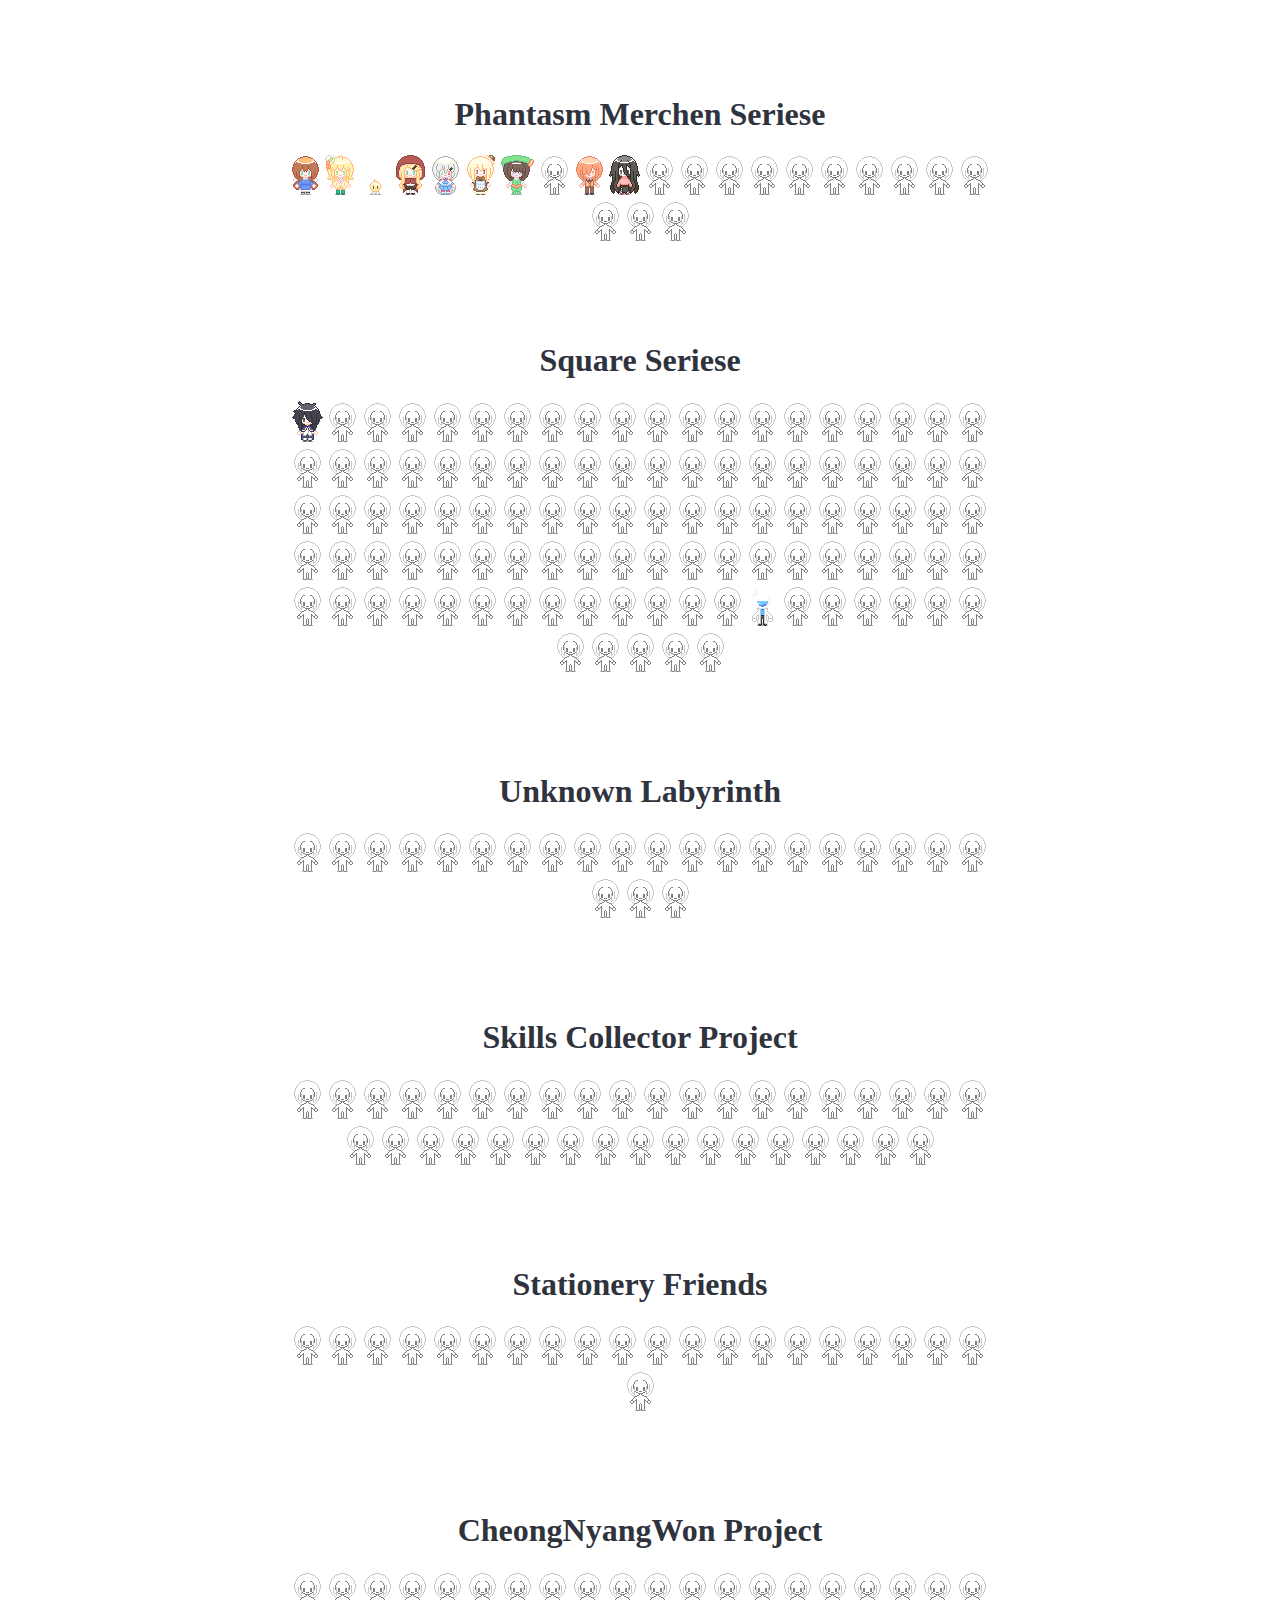
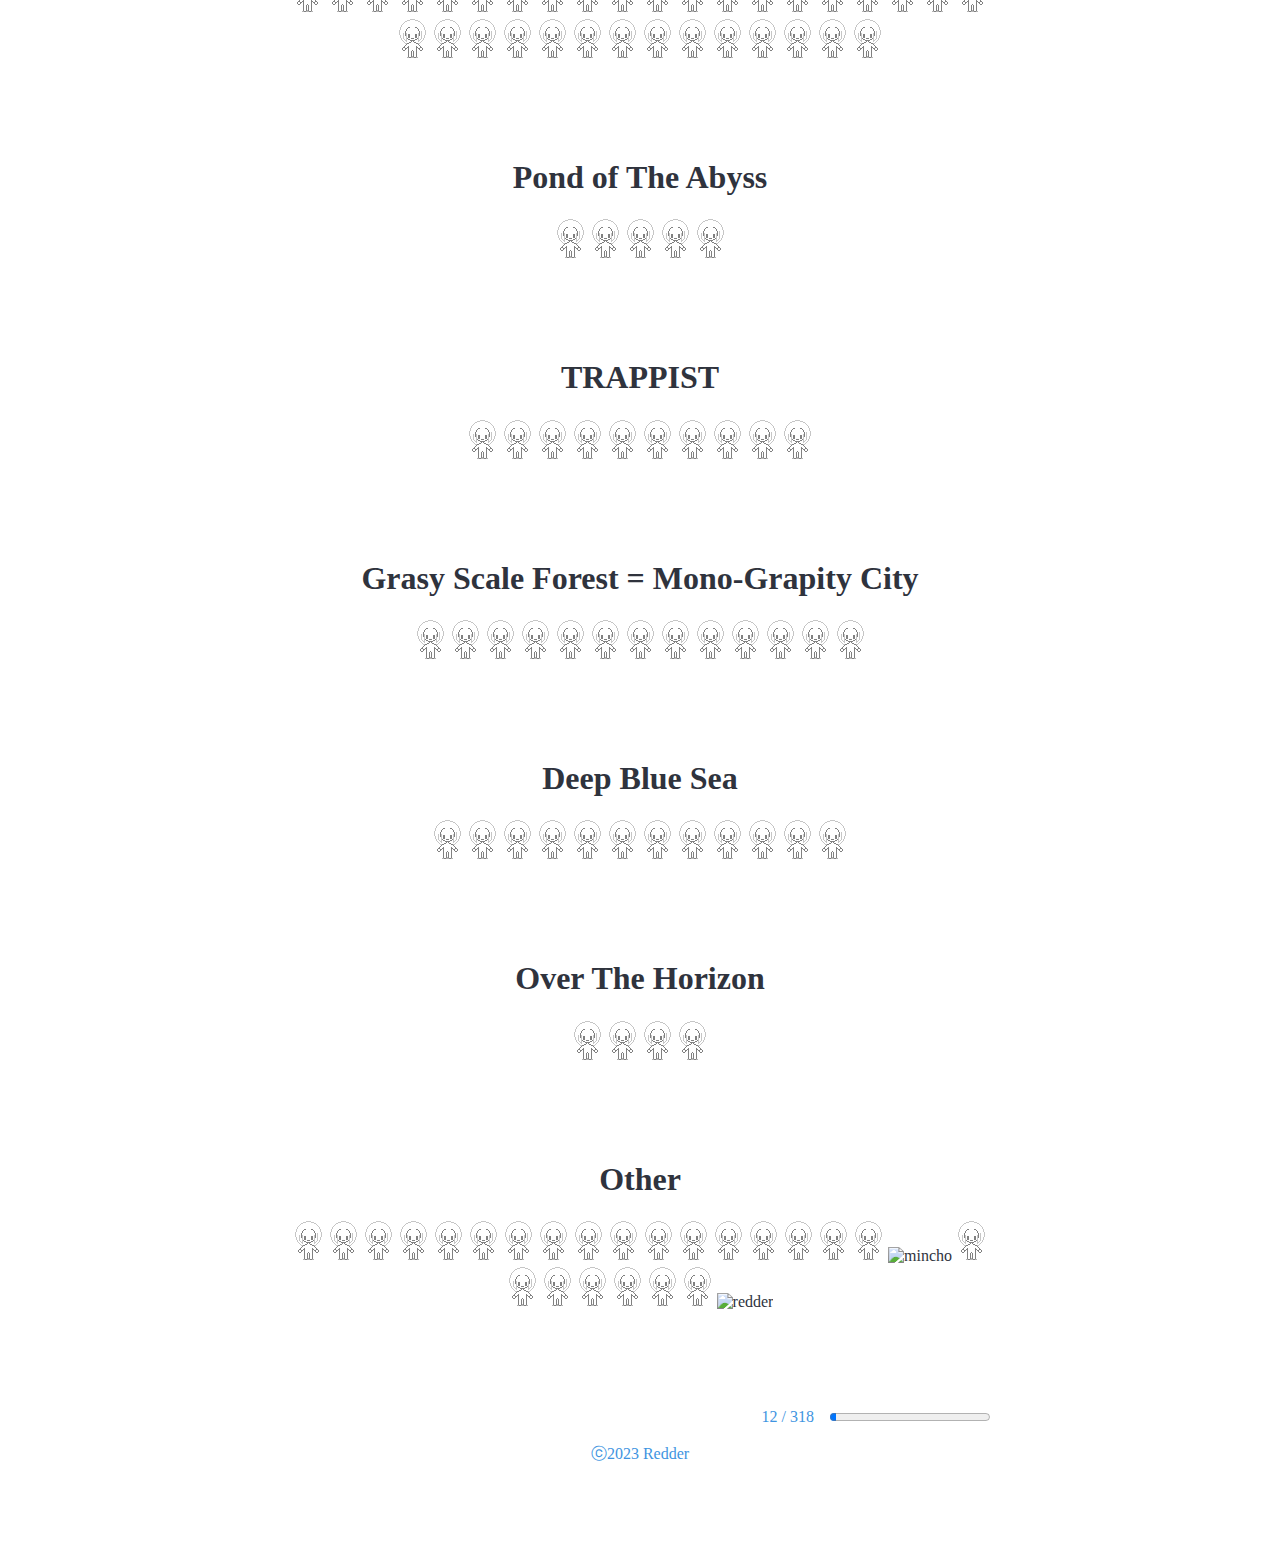
==== commit 47b43b1a: "Update index.htm" ====
--- a/index.htm
+++ b/index.htm
@@ -9,7 +9,7 @@
 
 <meta charset="utf-8">
 <meta name="Description" content="Redder's private showcase.">
-<meta http-equiv="Author" content="Redder K.">
+<meta http-equiv="Author" content="Redder">
 <meta http-equiv="Generator" content="Windows Notepad">
 
 <link href="style.css" rel="stylesheet" type="text/css">
@@ -463,7 +463,7 @@
 
 
 <p id="footer" style="text-align: right;">12 / 318　<progress value="12" min="0" max="318"></progress></p>
-<p id="footer">ⓒ2023 <a href="https://github.com/redder0125/dolls-showcase" target="_blank" id="footer">Redder_K</a></p>
+<p id="footer">ⓒ2023 <a href="https://github.com/redder0125/dolls-showcase" target="_blank" id="footer">Redder</a></p>
 
 <hr>
 </body>
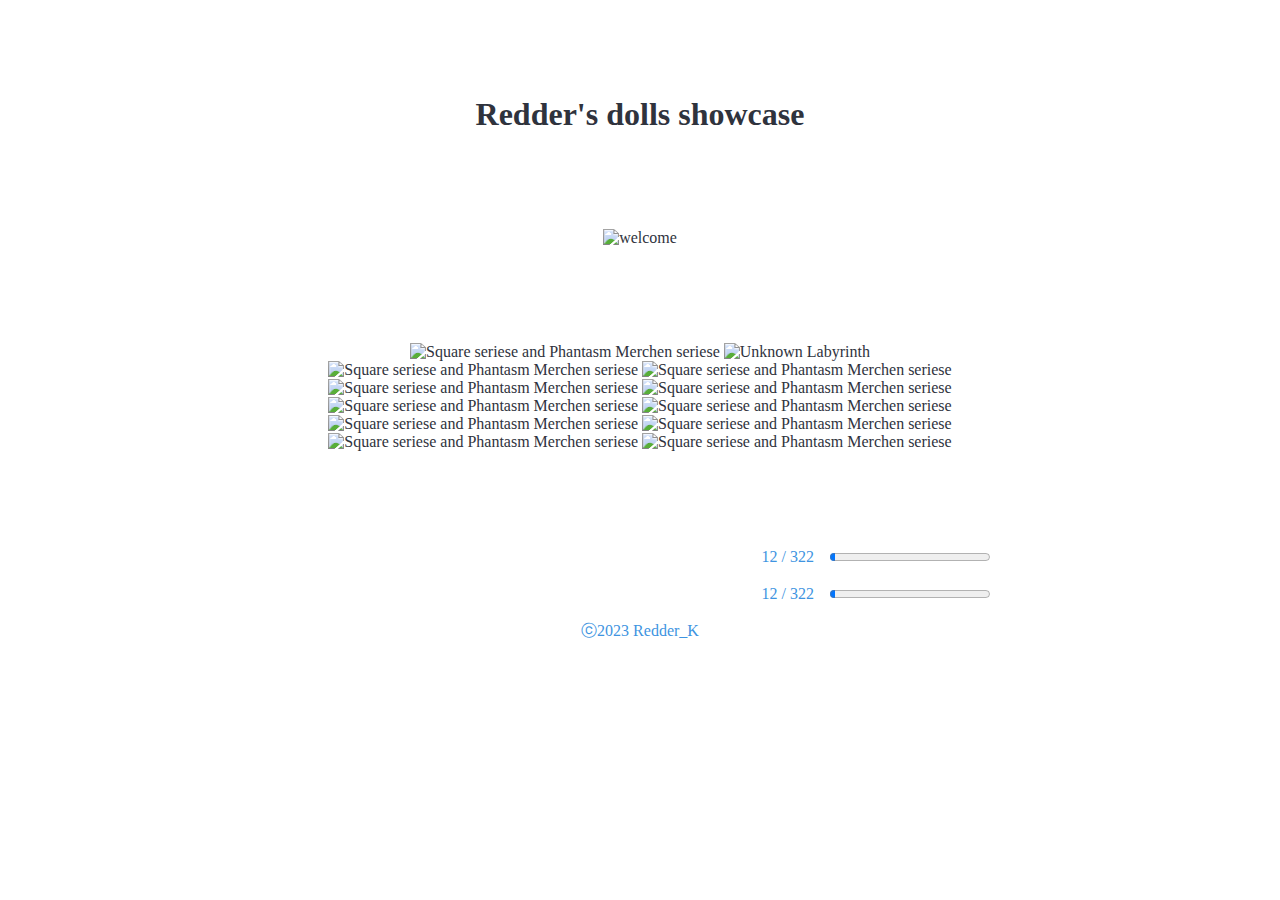
==== commit b5803b9e: "Add files via upload" ====
--- a/index.htm
+++ b/index.htm
@@ -5,14 +5,14 @@
 
 <head>
 
-<title>Redder's Dolls Showcase</title>
+<title>Square seriese&Phantasm Merchen seriese - Redder's Dolls Showcase</title>
 
 <meta charset="utf-8">
 <meta name="Description" content="Redder's private showcase.">
-<meta http-equiv="Author" content="Redder">
+<meta http-equiv="Author" content="Redder K.">
 <meta http-equiv="Generator" content="Windows Notepad">
 
-<link href="style.css" rel="stylesheet" type="text/css">
+<link href="./style.css" rel="stylesheet" type="text/css">
 <link rel="icon" href="./favicon.ico">
 
 </head>
@@ -20,450 +20,80 @@
 
 <hr>
 
-<!--판타즘 메르헨 시리즈/23-->
-    <h1>Phantasm Merchen Seriese</h1>
-    <div><img src="./dolls/dorothy.png" alt="dorothy"></div>
-    <div><img src="./dolls/merry.png" alt="merry carnival"></div>
-    <div><img src="./dolls/piapi.png" alt="piapi"></div>
-    <div><img src="./dolls/rebecca.png" alt="rebecca"></div>
-    <div><img src="./dolls/pinata.png" alt="pinata twilight"></div>
+<h1>Redder's dolls showcase</h1>
 
-    <div><img src="./dolls/delicky.png" alt="delicky muffine"></div>
-    <div><img src="./dolls/tip.png" alt="tipetarius"></div>
-    <div><img src="./dolls/x.png" alt="mombi"></div>
-    <div><img src="./dolls/jacky.png" alt="jacky olantern"></div>
-
-    <div><img src="./dolls/noit.png" alt="noit cennoc"></div>
-    <div><img src="./dolls/x.png" alt="carrion crow"></div>
-    <div><img src="./dolls/x.png" alt="sheina"></div>
-    <div><img src="./dolls/x.png" alt="cocoa"></div>
-
-    <div><img src="./dolls/x.png" alt="whible"></div>
-    <div><img src="./dolls/x.png" alt="lima"></div>
-    <div><img src="./dolls/x.png" alt="merle"></div>
-    <div><img src="./dolls/x.png" alt="night carnival"></div>
-
-    <div><img src="./dolls/x.png" alt="isha"></div>
-    <div><img src="./dolls/x.png" alt="morkva"></div>
-    <div><img src="./dolls/x.png" alt="torte"></div>
-    <div><img src="./dolls/x.png" alt="solaris"></div>
-
-    <div><img src="./dolls/x.png" alt="alucard veranell"></div>
-    <div><img src="./dolls/x.png" alt="moros"></div>
+<hr>
+    <p><img src="./pinkbunny.png" alt="welcome"></p>
 
 <hr>
 
-<!--스퀘어 시리즈/105-->
-    <h1>Square Seriese</h1>
-    <div><img src="./dolls/lgk-root.png" alt="ronly hakada"></div>
-    <div><img src="./dolls/x.png" alt="marshell"></div>
-    <div><img src="./dolls/x.png" alt="fairy of trolling"></div>
-
-    <div><img src="./dolls/x.png" alt="suguru"></div>
-    <div><img src="./dolls/x.png" alt="dominosa"></div>
-    <div><img src="./dolls/x.png" alt="shingoki semaphore"></div>
-    <div><img src="./dolls/x.png" alt="kakuro"></div>
-    <div><img src="./dolls/x.png" alt="cube"></div>
-
-    <div><img src="./dolls/x.png" alt="hashi bridge"></div>
-    <div><img src="./dolls/x.png" alt="filomino"></div>
-    <div><img src="./dolls/x.png" alt="mashu"></div>
-    <div><img src="./dolls/x.png" alt="nurikabe"></div>
-    <div><img src="./dolls/x.png" alt="heyawake"></div>
-
-    <div><img src="./dolls/x.png" alt="mine-sweeper"></div>
-    <div><img src="./dolls/x.png" alt="light-up"></div>
-    <div><img src="./dolls/x.png" alt="shakashaka"></div>
-    <div><img src="./dolls/x.png" alt="bimaru battleships"></div>
-    <div><img src="./dolls/x.png" alt="suko"></div>
-
-    <div><img src="./dolls/x.png" alt="hitori"></div>
-    <div><img src="./dolls/x.png" alt="aquarium"></div>
-    <div><img src="./dolls/x.png" alt="tapa"></div>
-    <div><img src="./dolls/x.png" alt="sudoku numberplace"></div>
-    <div><img src="./dolls/x.png" alt="stitches"></div>
-
-    <div><img src="./dolls/x.png" alt="star-battle"></div>
-    <div><img src="./dolls/x.png" alt="futoshiki unique"></div>
-    <div><img src="./dolls/x.png" alt="lits"></div>
-    <div><img src="./dolls/x.png" alt="polyomino"></div>
-    <div><img src="./dolls/x.png" alt="oekaki nonograms"></div>
-
-    <div><img src="./dolls/x.png" alt="kakurasu"></div>
-    <div><img src="./dolls/x.png" alt="omok"></div>
-    <div><img src="./dolls/x.png" alt="tic-tac-toe"></div>
-    <div><img src="./dolls/x.png" alt="kenken calcudoku"></div>
-    <div><img src="./dolls/x.png" alt="takuzu binairo"></div>
-
-    <div><img src="./dolls/x.png" alt="shikaku tetrasquare"></div>
-    <div><img src="./dolls/x.png" alt="hidoku"></div>
-    <div><img src="./dolls/x.png" alt="skyscraper"></div>
-    <div><img src="./dolls/x.png" alt="gokigen-naname slant"></div>
-    <div><img src="./dolls/x.png" alt="maze"></div>
-
-    <div><img src="./dolls/x.png" alt="numberlink network"></div>
-    <div><img src="./dolls/x.png" alt="pipes network"></div>
-    <div><img src="./dolls/x.png" alt="tangrams"></div>
-    <div><img src="./dolls/x.png" alt="tents"></div>
-    <div><img src="./dolls/x.png" alt="klondike"></div>
-
-    <div><img src="./dolls/x.png" alt="spider"></div>
-    <div><img src="./dolls/x.png" alt="freecells"></div>
-    <div><img src="./dolls/x.png" alt="pyramids"></div>
-    <div><img src="./dolls/x.png" alt="tripicks"></div>
-    <div><img src="./dolls/x.png" alt="jigsaw"></div>
-
-    <div><img src="./dolls/x.png" alt="baduk"></div>
-    <div><img src="./dolls/x.png" alt="chess"></div>
-    <div><img src="./dolls/x.png" alt="crosswords"></div>
-    <div><img src="./dolls/x.png" alt="kuromasu"></div>
-    <div><img src="./dolls/x.png" alt="norinori"></div>
-
-    <div><img src="./dolls/x.png" alt="lumines"></div>
-    <div><img src="./dolls/x.png" alt="specular"></div>
-    <div><img src="./dolls/x.png" alt="fairy of stone"></div>
-
-    <div><img src="./dolls/x.png" alt="siyun nam"></div>
-    <div><img src="./dolls/x.png" alt="cheong nam"></div>
-
-    <div><img src="./dolls/x.png" alt="nunbam"></div>
-    <div><img src="./dolls/x.png" alt="nunkkot"></div>
-    <div><img src="./dolls/x.png" alt="smith"></div>
-    <div><img src="./dolls/x.png" alt="welder"></div>
-
-    <div><img src="./dolls/x.png" alt="nickel"></div>
-    <div><img src="./dolls/x.png" alt="carbon"></div>
-    <div><img src="./dolls/x.png" alt="fermeh"></div>
-    <div><img src="./dolls/x.png" alt="uran"></div>
-    <div><img src="./dolls/x.png" alt="albert"></div>
-    <div><img src="./dolls/x.png" alt="iodine"></div>
-    <div><img src="./dolls/x.png" alt="fluo"></div>
-    <div><img src="./dolls/x.png" alt="platina"></div>
-    <div><img src="./dolls/x.png" alt="silver"></div>
-
-    <div><img src="./dolls/x.png" alt="arc"></div>
-    <div><img src="./dolls/x.png" alt="sinch"></div>
-    <div><img src="./dolls/x.png" alt="cosh"></div>
-    <div><img src="./dolls/x.png" alt="tanch"></div>
-    <div><img src="./dolls/x.png" alt="kalaya"></div>
-
-    <div><img src="./dolls/x.png" alt="forbiddener"></div>
-    <div><img src="./dolls/x.png" alt="pye"></div>
-
-    <div><img src="./dolls/x.png" alt="cicanve"></div>
-    <div><img src="./dolls/x.png" alt="nero"></div>
-    <div><img src="./dolls/x.png" alt="matisse"></div>
-    <div><img src="./dolls/x.png" alt="canna"></div>
-    <div><img src="./dolls/x.png" alt="alco"></div>
-    <div><img src="./dolls/x.png" alt="cica"></div>
-    <div><img src="./dolls/x.png" alt="peni"></div>
-    <div><img src="./dolls/x.png" alt="manager p"></div>
-
-    <div><img src="./dolls/x.png" alt="richard dyson"></div>
-    <div><img src="./dolls/x.png" alt="milly"></div>
-    <div><img src="./dolls/x.png" alt="catherine dyson"></div>
-    <div><img src="./dolls/x.png" alt="cenesis"></div>
-
-    <div><img src="./dolls/x.png" alt="hikari"></div>
-    <div><img src="./dolls/x.png" alt="ener"></div>
-    <div><img src="./dolls/x.png" alt="teah"></div>
-    <div><img src="./dolls/flasika.png" alt="flasika"></div>
-    <div><img src="./dolls/x.png" alt="lumen"></div>
-    <div><img src="./dolls/x.png" alt="candela"></div>
-    <div><img src="./dolls/x.png" alt="lux"></div>
-    <div><img src="./dolls/x.png" alt="nit"></div>
-
-    <div><img src="./dolls/x.png" alt="hacll"></div>
-    <div><img src="./dolls/x.png" alt="marie"></div>
-    <div><img src="./dolls/x.png" alt="rubik"></div>
-
-    <div><img src="./dolls/x.png" alt="kine"></div>
-    <div><img src="./dolls/x.png" alt="kain"></div>
-    <div><img src="./dolls/x.png" alt="maki dyson"></div>
-    <div><img src="./dolls/x.png" alt="serena"></div>
-
-<hr>
-
-<!--알려지지 않은 미궁/23-->
-    <h1>Unknown Labyrinth</h1>
-    <div><img src="./dolls/x.png" alt="kether"></div>
-    <div><img src="./dolls/x.png" alt="hokma"></div>
-    <div><img src="./dolls/x.png" alt="binah"></div>
-    <div><img src="./dolls/x.png" alt="chesed"></div>
-    <div><img src="./dolls/x.png" alt="gebura"></div>
-    <div><img src="./dolls/x.png" alt="tipheret"></div>
-    <div><img src="./dolls/x.png" alt="netzach"></div>
-    <div><img src="./dolls/x.png" alt="hod"></div>
-    <div><img src="./dolls/x.png" alt="yesod"></div>
-    <div><img src="./dolls/x.png" alt="malkuth"></div>
-
-    <div><img src="./dolls/x.png" alt="thaumiel"></div>
-    <div><img src="./dolls/x.png" alt="chaigidel"></div>
-    <div><img src="./dolls/x.png" alt="sathariel"></div>
-    <div><img src="./dolls/x.png" alt="ga'agsheblah"></div>
-    <div><img src="./dolls/x.png" alt="golachab"></div>
-    <div><img src="./dolls/x.png" alt="thagirion"></div>
-    <div><img src="./dolls/x.png" alt="harab"></div>
-    <div><img src="./dolls/x.png" alt="samael"></div>
-    <div><img src="./dolls/x.png" alt="gamaliel"></div>
-    <div><img src="./dolls/x.png" alt="nehemoth"></div>
-
-    <div><img src="./dolls/x.png" alt="world-tree"></div>
-    <div><img src="./dolls/x.png" alt="perpetual motion machine"></div>
-    <div><img src="./dolls/x.png" alt="gardener"></div>
-
-<hr>
-
-<!--스킬 컬렉터 프로젝트/38-->
-    <h1>Skills Collector Project</h1>
-    <div><img src="./dolls/x.png" alt="andrew"></div>
-    <div><img src="./dolls/x.png" alt="anna"></div>
-    <div><img src="./dolls/x.png" alt="rose"></div>
-
-    <div><img src="./dolls/x.png" alt="starpy stargreat"></div>
-    <div><img src="./dolls/x.png" alt="teltis stargreat"></div>
-    <div><img src="./dolls/x.png" alt="wisdom stargreat"></div>
-
-    <div><img src="./dolls/x.png" alt="lucy"></div>
-    <div><img src="./dolls/x.png" alt="ruby"></div>
-    <div><img src="./dolls/x.png" alt="rookie"></div>
-
-    <div><img src="./dolls/x.png" alt="shie"></div>
-    <div><img src="./dolls/x.png" alt="zett"></div>
-    <div><img src="./dolls/x.png" alt="pinlee"></div>
-    <div><img src="./dolls/x.png" alt="robin"></div>
-
-    <div><img src="./dolls/x.png" alt="zunti"></div>
-    <div><img src="./dolls/x.png" alt="toba"></div>
-    <div><img src="./dolls/x.png" alt="enkie"></div>
-
-    <div><img src="./dolls/x.png" alt="chaming"></div>
-    <div><img src="./dolls/x.png" alt="millen"></div>
-    <div><img src="./dolls/x.png" alt="muse"></div>
-    <div><img src="./dolls/x.png" alt="joy"></div>
-    <div><img src="./dolls/x.png" alt="elly"></div>
-    <div><img src="./dolls/x.png" alt="kumi"></div>
-
-    <div><img src="./dolls/x.png" alt="hana"></div>
-    <div><img src="./dolls/x.png" alt="len"></div>
-
-    <div><img src="./dolls/x.png" alt="northa"></div>
-    <div><img src="./dolls/x.png" alt="chelsia"></div>
-
-    <div><img src="./dolls/x.png" alt="atto"></div>
-
-    <div><img src="./dolls/x.png" alt="hann"></div>
-    <div><img src="./dolls/x.png" alt="bella"></div>
-
-    <div><img src="./dolls/x.png" alt="nazo hakada"></div>
-    <div><img src="./dolls/x.png" alt="ouyou hakada"></div>
-    <div><img src="./dolls/x.png" alt="futomaki"></div>
-
-    <div><img src="./dolls/x.png" alt="nebula"></div>
-    <div><img src="./dolls/x.png" alt="comet"></div>
-    <div><img src="./dolls/x.png" alt="eunha na"></div>
-
-    <div><img src="./dolls/x.png" alt="maxwell"></div>
-    <div><img src="./dolls/x.png" alt="gordon"></div>
-
-<hr>
-
-<!--스테이셔너리 프렌즈/21-->
-    <h1>Stationery Friends</h1>
-    <div><img src="./dolls/x.png" alt="roelin simelodic"></div>
-    <div><img src="./dolls/x.png" alt="chestay"></div>
-    <div><img src="./dolls/x.png" alt="clippy"></div>
-    <div><img src="./dolls/x.png" alt="lugun"></div>
-
-    <div><img src="./dolls/x.png" alt="caesar"></div>
-    <div><img src="./dolls/x.png" alt="erei"></div>
-
-    <div><img src="./dolls/x.png" alt="red"></div>
-    <div><img src="./dolls/x.png" alt="blue"></div>
-    <div><img src="./dolls/x.png" alt="yellow"></div>
-
-    <div><img src="./dolls/x.png" alt="novilota"></div>
-    <div><img src="./dolls/x.png" alt="chlai"></div>
-    <div><img src="./dolls/x.png" alt="gluria"></div>
-
-    <div><img src="./dolls/x.png" alt="sharp"></div>
-    <div><img src="./dolls/x.png" alt="ticky"></div>
-
-    <div><img src="./dolls/x.png" alt="tena"></div>
-    <div><img src="./dolls/x.png" alt="tel"></div>
-    <div><img src="./dolls/x.png" alt="tiny"></div>
-
-    <div><img src="./dolls/x.png" alt="pei"></div>
-    <div><img src="./dolls/x.png" alt="hiligh"></div>
-
-    <div><img src="./dolls/x.png" alt="match"></div>
-    <div><img src="./dolls/x.png" alt="cutter"></div>
-
-<hr>
-
-<!--청량원 프로젝트/34-->
-    <h1>CheongNyangWon Project</h1>
-    <div><img src="./dolls/x.png" alt="haryeong"></div>
-    <div><img src="./dolls/x.png" alt="duryeong"></div>
-    <div><img src="./dolls/x.png" alt="seryeong"></div>
-    <div><img src="./dolls/x.png" alt="fusako"></div>
-
-    <div><img src="./dolls/x.png" alt="cheonhwa lee"></div>
-    <div><img src="./dolls/x.png" alt="siho lee"></div>
-    <div><img src="./dolls/x.png" alt="juri lee"></div>
-    <div><img src="./dolls/x.png" alt="jeonghwan sin"></div>
-    <div><img src="./dolls/x.png" alt="jihun sin"></div>
-
-    <div><img src="./dolls/x.png" alt="amo"></div>
-    <div><img src="./dolls/x.png" alt="yukiko"></div>
-    <div><img src="./dolls/x.png" alt="solbin"></div>
-    <div><img src="./dolls/x.png" alt="tomoshibi"></div>
-    <div><img src="./dolls/x.png" alt="carly"></div>
-
-    <div><img src="./dolls/x.png" alt="massri"></div>
-    <div><img src="./dolls/x.png" alt="ness"></div>
-    <div><img src="./dolls/x.png" alt="harve"></div>
-    <div><img src="./dolls/x.png" alt="vester"></div>
-    <div><img src="./dolls/x.png" alt="nana"></div>
-
-    <div><img src="./dolls/x.png" alt="chas"></div>
-    <div><img src="./dolls/x.png" alt="rize"></div>
-
-    <div><img src="./dolls/x.png" alt="guzuki mokou"></div>
-    <div><img src="./dolls/x.png" alt="kyokou"></div>
-    <div><img src="./dolls/x.png" alt="munkyou"></div>
-    <div><img src="./dolls/x.png" alt="eunbyeol"></div>
-    <div><img src="./dolls/x.png" alt="gimbab"></div>
-
-    <div><img src="./dolls/x.png" alt="andamiro"></div>
-    <div><img src="./dolls/x.png" alt="sinabeuro"></div>
-    <div><img src="./dolls/x.png" alt="dalbodeure"></div>
-    <div><img src="./dolls/x.png" alt="yunseul"></div>
-    <div><img src="./dolls/x.png" alt="sae-ang"></div>
-
-    <div><img src="./dolls/x.png" alt="wolyang tae"></div>
-    <div><img src="./dolls/x.png" alt="ileum tae"></div>
-    <div><img src="./dolls/x.png" alt="taeyang myeong"></div>
-
-<hr>
-
-<!--심연의 샘/5-->
-    <h1>Pond of The Abyss</h1>
-    <div><img src="./dolls/x.png" alt="pond of the abyss"></div>
-
-    <div><img src="./dolls/x.png" alt="rei"></div>
-    <div><img src="./dolls/x.png" alt="jun"></div>
-    <div><img src="./dolls/x.png" alt="kai"></div>
-    <div><img src="./dolls/x.png" alt="kei"></div>
-
-<hr>
-
-<!--TRAPPIST/10-->
-    <h1>TRAPPIST</h1>
-    <div><img src="./dolls/x.png" alt="miming"></div>
-    <div><img src="./dolls/x.png" alt="mimi"></div>
-    <div><img src="./dolls/x.png" alt="meng"></div>
-    <div><img src="./dolls/x.png" alt="ming"></div>
-    <div><img src="./dolls/x.png" alt="mengmeng"></div>
-    <div><img src="./dolls/x.png" alt="nining"></div>
-    <div><img src="./dolls/x.png" alt="nini"></div>
-    <div><img src="./dolls/x.png" alt="nia"></div>
-    <div><img src="./dolls/x.png" alt="ninnin"></div>
-    <div><img src="./dolls/x.png" alt="neng"></div>
-<hr>
-
-<!--모노그래피티 시티/13-->
-    <h1>Grasy Scale Forest = Mono-Grapity City</h1>
-    <div><img src="./dolls/x.png" alt="hakuro"></div>
-    <div><img src="./dolls/x.png" alt="hoshizora"></div>
-    <div><img src="./dolls/x.png" alt="kratde"></div>
-    <div><img src="./dolls/x.png" alt="noir"></div>
-    
-    <div><img src="./dolls/x.png" alt="nakseo"></div>
-    <div><img src="./dolls/x.png" alt="bibi"></div>
-    <div><img src="./dolls/x.png" alt="frenia nagate"></div>
-    <div><img src="./dolls/x.png" alt="shania nagate"></div>
-    <div><img src="./dolls/x.png" alt="pearl"></div>
-
-    <div><img src="./dolls/x.png" alt="victor"></div>
-    <div><img src="./dolls/x.png" alt="ablinn"></div>
-    <div><img src="./dolls/x.png" alt="feverin"></div>
-    <div><img src="./dolls/x.png" alt="fia"></div>
-
-<hr>
-
-<!--바다를 건너는 편지/12-->
-    <h1>Deep Blue Sea</h1>
-    <div><img src="./dolls/x.png" alt="clover"></div>
-    <div><img src="./dolls/x.png" alt="navy"></div>
-    <div><img src="./dolls/x.png" alt="marine"></div>
-    <div><img src="./dolls/x.png" alt="bada"></div>
-    <div><img src="./dolls/x.png" alt="shinkai"></div>
-
-    <div><img src="./dolls/x.png" alt="minty"></div>
-    <div><img src="./dolls/x.png" alt="pyopyo"></div>
-
-    <div><img src="./dolls/x.png" alt="gullmae"></div>
-    <div><img src="./dolls/x.png" alt="yeong-i"></div>
-    <div><img src="./dolls/x.png" alt="porae"></div>
-
-    <div><img src="./dolls/x.png" alt="baekjun"></div>
-    <div><img src="./dolls/x.png" alt="baega"></div>
-
-<hr>
-
-<!--Over The Horizon/4-->
-    <h1>Over The Horizon</h1>
-    <div><img src="./dolls/x.png" alt="celestia"></div>
-    <div><img src="./dolls/x.png" alt="void"></div>
-    <div><img src="./dolls/x.png" alt="blacksnow"></div>
-    <div><img src="./dolls/x.png" alt="espresso"></div>
-
-<hr>
-
-<!--그 외/20-->
-    <h1>Other</h1>
-    <div><img src="./dolls/x.png" alt="pink"></div>
-    <div><img src="./dolls/x.png" alt="terevi"></div>
-
-    <div><img src="./dolls/x.png" alt="selin"></div>
-
-    <div><img src="./dolls/x.png" alt="anny"></div>
-    <div><img src="./dolls/x.png" alt="chippeh"></div>
-    <div><img src="./dolls/x.png" alt="jean"></div>
-    <div><img src="./dolls/x.png" alt="cammer"></div>
-
-    <div><img src="./dolls/x.png" alt="nari gae"></div>
-
-    <div><img src="./dolls/x.png" alt="eris"></div>
-    <div><img src="./dolls/x.png" alt="toris"></div>
-    <div><img src="./dolls/x.png" alt="castor"></div>
-    <div><img src="./dolls/x.png" alt="polux"></div>
-
-    <div><img src="./dolls/x.png" alt="subin kim"></div>
-    <div><img src="./dolls/x.png" alt="soi choi"></div>
-
-    <div><img src="./dolls/x.png" alt="daniel"></div>
-    <div><img src="./dolls/x.png" alt="lumiel"></div>
-    <div><img src="./dolls/x.png" alt="binny"></div>
-
-    <div><img src="./dolls/mincho.png" alt="mincho"></div>
-    <div><img src="./dolls/x.png" alt="cream"></div>
-    <div><img src="./dolls/x.png" alt="choco"></div>
-    <div><img src="./dolls/x.png" alt="lemon"></div>
-    <div><img src="./dolls/x.png" alt="apple"></div>
-
-    <div><img src="./dolls/x.png" alt="peach"></div>
-    <div><img src="./dolls/x.png" alt="naru"></div>
-    <div><img src="./dolls/x.png" alt="wiwi"></div>
-
-    <div><img src="./dolls/redder.png" alt="redder"></div>
+    <div>
+        <a href="./sqr-phm/">
+            <img src="./buttons/sqr-phm.png" alt="Square seriese and Phantasm Merchen seriese">
+        </a>
+    </div>
+    <div>
+        <a href="./unl/">
+            <img src="./buttons/unl.png" alt="Unknown Labyrinth">
+        </a>
+    </div>
+    <div>
+        <a href="./scp/">
+            <img src="./buttons/scp.png" alt="Square seriese and Phantasm Merchen seriese">
+        </a>
+    </div>
+    <div>
+        <a href="./sqr-phm/">
+            <img src="./buttons/pinkbunny.png" alt="Square seriese and Phantasm Merchen seriese">
+        </a>
+    </div>
+    <div>
+        <a href="./sqr-phm/">
+            <img src="./buttons/pinkbunny.png" alt="Square seriese and Phantasm Merchen seriese">
+        </a>
+    </div>
+    <div>
+        <a href="./sqr-phm/">
+            <img src="./buttons/pinkbunny.png" alt="Square seriese and Phantasm Merchen seriese">
+        </a>
+    </div>
+    <div>
+        <a href="./sqr-phm/">
+            <img src="./buttons/pinkbunny.png" alt="Square seriese and Phantasm Merchen seriese">
+        </a>
+    </div>
+    <div>
+        <a href="./sqr-phm/">
+            <img src="./buttons/pinkbunny.png" alt="Square seriese and Phantasm Merchen seriese">
+        </a>
+    </div>
+    <div>
+        <a href="./sqr-phm/">
+            <img src="./buttons/pinkbunny.png" alt="Square seriese and Phantasm Merchen seriese">
+        </a>
+    </div>
+    <div>
+        <a href="./sqr-phm/">
+            <img src="./buttons/pinkbunny.png" alt="Square seriese and Phantasm Merchen seriese">
+        </a>
+    </div>
+    <div>
+        <a href="./sqr-phm/">
+            <img src="./buttons/pinkbunny.png" alt="Square seriese and Phantasm Merchen seriese">
+        </a>
+    </div>
+    <div>
+        <a href="./sqr-phm/">
+            <img src="./buttons/pinkbunny.png" alt="Square seriese and Phantasm Merchen seriese">
+        </a>
+    </div>
 
 <hr>
 
 
-<p id="footer" style="text-align: right;">12 / 318　<progress value="12" min="0" max="318"></progress></p>
-<p id="footer">ⓒ2023 <a href="https://github.com/redder0125/dolls-showcase" target="_blank" id="footer">Redder</a></p>
+<p id="footer" style="text-align: right;">12 / 322　<progress value="12" min="0" max="322"></progress></p>
+<p id="footer" style="text-align: right;">12 / 322　<progress value="12" min="0" max="322"></progress></p>
+<p id="footer">ⓒ2023 <a href="https://github.com/redder0125/dolls-showcase" target="_blank" id="footer">Redder_K</a></p>
 
 <hr>
 </body>
